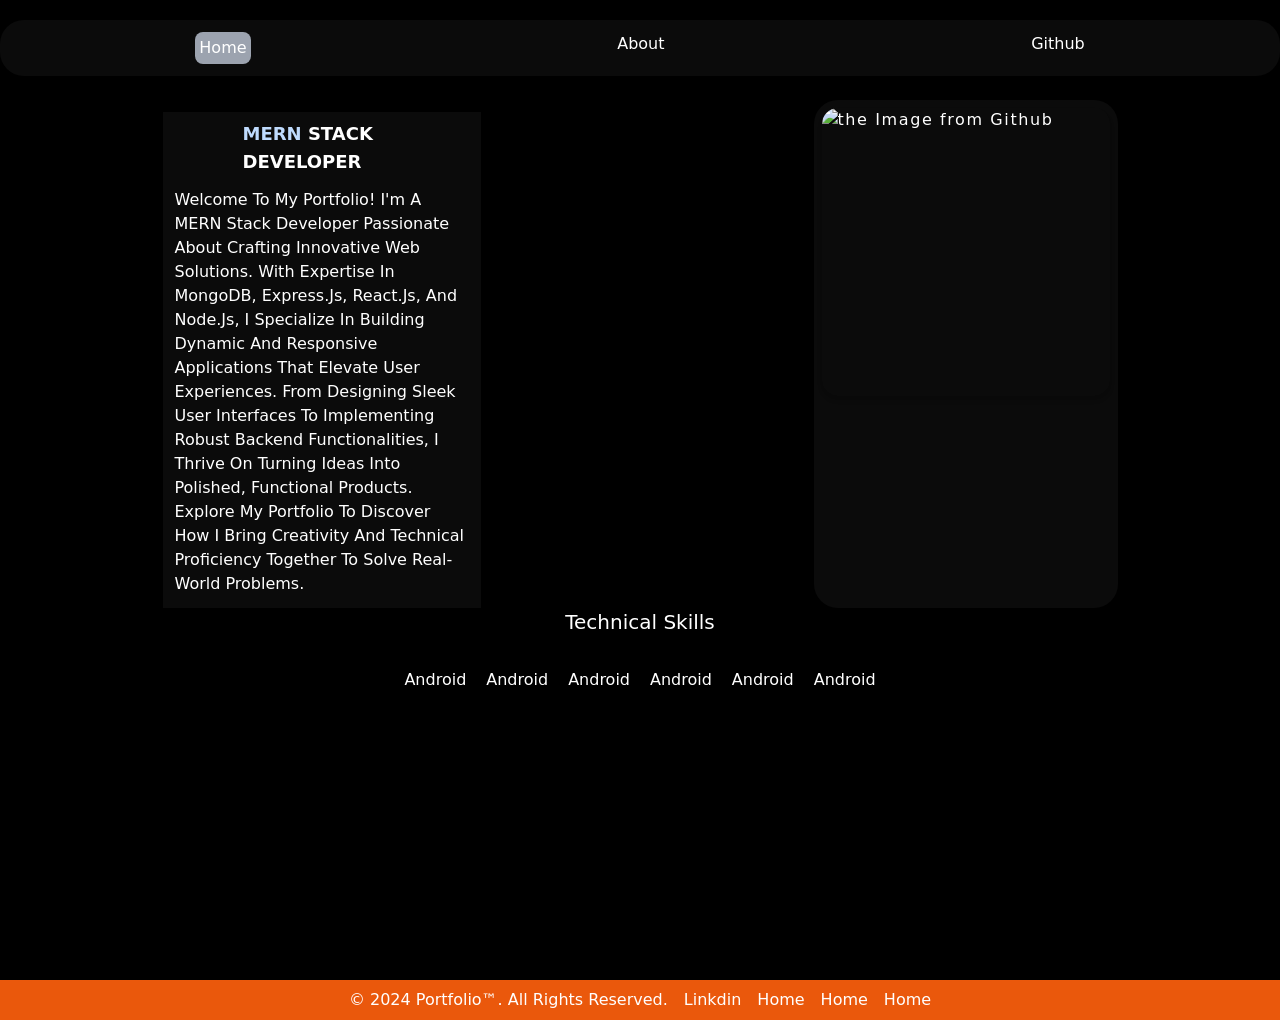
==== index.html @ cd3de9cb "fixed linking issue" ====
<!DOCTYPE html>
<html lang="en">
<head>
    <meta charset="UTF-8">
    <meta name="viewport" content="width=device-width, initial-scale=1.0">
    <title>Portfolio</title>
    <link rel="stylesheet" href="./css/output.css">
</head>
<body class="bg-black text-white">
  <div class="max-sm:hidden">
    <nav class="flex list-none justify-around mt-5 bg-[#2121215a] p-3 rounded-3xl max-sm:hidden">
      <li class="hover:text-gray-400 cursor-pointer  bg-gray-400 rounded-lg p-1"><a href="./index.html">Home</a></li>
      <li class="hover:text-gray-400 cursor-pointer"><a href="./html/About.html">About</a></li>
      <li class="hover:text-gray-400 cursor-pointer"><a href="./html/Github.html">Github</a></li>
        </nav class="text-[#1D1D1B]">
        <!-- nav ends here Window-->
       <main class="">
      <div class=" mt-6 flex justify-around mx-1">

        <section class=" bg-[#2121215a] w-1/4 mt-3 justify-center block">
          <h1 class="uppercase font-bold mx-20 mt-2 text-lg "> <b class="text-blue-200">Mern</b> Stack Developer</h1>
          <li class="dynamic-text list-none p-3 justify-evenly capitalize hover:text-gray-500 ">Dynamic Text Here</li>
         </section>
        <section id="avatar" class=" bg-[#2121215a] mx-2 p-2 rounded-3xl translate-x-2 hover:animate-pulse tracking-widest">
          <img class="shadow-md rounded-2xl w-72 h-72" alt="the Image from Github">
        </section>
      </div>
      <!-- Technical Skills  -->
      <div class="container justify-center flex">
        <h1 class="text-xl hover:transition-all cursor-pointer">Technical Skills</h1>
      </div>
      <div class="container align-middle ">
        <ul class="list-none flex justify-center gap-5 mt-8">
          <li>Android</li>
          <li>Android</li>
          <li>Android</li>
          <li>Android</li>
          <li>Android</li>
          <li>Android</li>
        </ul>
      </div>
       </main>
       <footer class="flex mt-72 list-none gap-x-4 justify-center bg-orange-600 p-2">
        <li class="align-baseline">© 2024 Portfolio™. All Rights Reserved.</li>
        <li><a href="">Linkdin</a></li>
        <li><a href="">Home</a></li>
        <li><a href="">Home</a></li>
        <li><a href="">Home</a></li>
      </footer>
  </div>

<!-- MobileView -->
      <div class="container sm:hidden">
       <div class="flex ">
        <nav class="">
          <button id="hamburger" class="w-8"><img src="./img/burger-menu-svgrepo-com.svg" alt="hamburger" class=" ml-3 mt-3"></button>
          <ul class=" bg-gray-950 w-16 py-4 rounded-md h-screen hidden ">
            <li class="hover:text-gray-400 cursor-pointer  bg-gray-400 rounded-lg p-1 w-14 mt-3"><a href="./index.html">Home</a></li>
            <li class="hover:text-gray-400 cursor-pointer mt-3"><a href="./html/About.html">About</a></li>
            <li class="hover:text-gray-400 cursor-pointer mt-3"><a href="./html/Github.html">Github</a></li>
          </ul>
        </nav>
        <div class="flex flex-col">
          <section id="avatar" class="ml-8 mt-5 bg-[#2121215a] mx-2 p-2 rounded-3xl translate-x-2 justify-center h-80 mt-0">
            <img class="shadow-md rounded-2xl w-72 h-72 " alt="the Image from Github">
          </section>
          <section class="">
            <h1 class="uppercase font-bold mx-20 mt-2 text-lg "> <b class="text-blue-200">Mern</b> Stack Developer</h1>
            <li  class=" dynamic-text list-none p-3 justify-evenly capitalize hover:text-gray-500 ">Dynamic Text Here</li>
           
          </section>
          <section class="flex flex-col items-center  align-middle gap-y-4 sticky bg-gray-950">
            <h1 class="font-serif text-slate-200">Technical Skills</h1>
             </section>
             <section class="flex flex-col w-auto gap-3 text-center mt-4">
              <button class="font-mono bg-orange-500 p-2 rounded-xl focus:bg-orange-300">Javascript</button>
            <button class="font-mono bg-orange-500 p-2 rounded-xl focus:bg-orange-300">React JS</button>
            <button class="font-mono bg-orange-500 p-2 rounded-xl focus:bg-orange-300">Express JS</button>
            <button class="font-mono bg-orange-500 p-2 rounded-xl focus:bg-orange-300">Node JS</button>
            <button class="font-mono bg-orange-500 p-2 rounded-xl focus:bg-orange-300">Mongo DB</button>
            <button class="font-mono bg-orange-500 p-2 rounded-xl focus:bg-orange-300">My Sql</button>
            <button class="font-mono bg-orange-500 p-2 rounded-xl focus:bg-orange-300">Aws</button>
            <button class="font-mono bg-orange-500 p-2 rounded-xl focus:bg-orange-300">Java</button>
             </section>
             <footer class="flex flex-col bg-slate-800 mt-8 rounded-md list-none mx-0 p-2 text-md">
              <li class="">© 2024 Portfolio™. All Rights Reserved.</li>
              <li class="ml-2"><a href="https://www.linkedin.com/in/atharv-shinde-a456b2152/">Linkdin</a></li>
              <li class="ml-2"><a href="https://www.instagram.com/athu_3749/">Instagram</a></li>
              <li class="ml-2"><a href="https://wa.me/8446848504">Whatsapp</a></li>
              <li class="ml-2"><a href="#">Home</a></li>
            </footer>
        </div>
       </div>
      

      
</body>
<script src="./Javascript/featchImg.js"></script>
<script src="./Javascript/Info.js"></script>"
<script src="./Javascript/hamFunctionality.js"></script>
</html>
---- css/output.css ----
/*
! tailwindcss v3.4.3 | MIT License | https://tailwindcss.com
*/

/*
1. Prevent padding and border from affecting element width. (https://github.com/mozdevs/cssremedy/issues/4)
2. Allow adding a border to an element by just adding a border-width. (https://github.com/tailwindcss/tailwindcss/pull/116)
*/

*,
::before,
::after {
  box-sizing: border-box;
  /* 1 */
  border-width: 0;
  /* 2 */
  border-style: solid;
  /* 2 */
  border-color: #e5e7eb;
  /* 2 */
}

::before,
::after {
  --tw-content: '';
}

/*
1. Use a consistent sensible line-height in all browsers.
2. Prevent adjustments of font size after orientation changes in iOS.
3. Use a more readable tab size.
4. Use the user's configured `sans` font-family by default.
5. Use the user's configured `sans` font-feature-settings by default.
6. Use the user's configured `sans` font-variation-settings by default.
7. Disable tap highlights on iOS
*/

html,
:host {
  line-height: 1.5;
  /* 1 */
  -webkit-text-size-adjust: 100%;
  /* 2 */
  -moz-tab-size: 4;
  /* 3 */
  -o-tab-size: 4;
     tab-size: 4;
  /* 3 */
  font-family: ui-sans-serif, system-ui, sans-serif, "Apple Color Emoji", "Segoe UI Emoji", "Segoe UI Symbol", "Noto Color Emoji";
  /* 4 */
  font-feature-settings: normal;
  /* 5 */
  font-variation-settings: normal;
  /* 6 */
  -webkit-tap-highlight-color: transparent;
  /* 7 */
}

/*
1. Remove the margin in all browsers.
2. Inherit line-height from `html` so users can set them as a class directly on the `html` element.
*/

body {
  margin: 0;
  /* 1 */
  line-height: inherit;
  /* 2 */
}

/*
1. Add the correct height in Firefox.
2. Correct the inheritance of border color in Firefox. (https://bugzilla.mozilla.org/show_bug.cgi?id=190655)
3. Ensure horizontal rules are visible by default.
*/

hr {
  height: 0;
  /* 1 */
  color: inherit;
  /* 2 */
  border-top-width: 1px;
  /* 3 */
}

/*
Add the correct text decoration in Chrome, Edge, and Safari.
*/

abbr:where([title]) {
  -webkit-text-decoration: underline dotted;
          text-decoration: underline dotted;
}

/*
Remove the default font size and weight for headings.
*/

h1,
h2,
h3,
h4,
h5,
h6 {
  font-size: inherit;
  font-weight: inherit;
}

/*
Reset links to optimize for opt-in styling instead of opt-out.
*/

a {
  color: inherit;
  text-decoration: inherit;
}

/*
Add the correct font weight in Edge and Safari.
*/

b,
strong {
  font-weight: bolder;
}

/*
1. Use the user's configured `mono` font-family by default.
2. Use the user's configured `mono` font-feature-settings by default.
3. Use the user's configured `mono` font-variation-settings by default.
4. Correct the odd `em` font sizing in all browsers.
*/

code,
kbd,
samp,
pre {
  font-family: ui-monospace, SFMono-Regular, Menlo, Monaco, Consolas, "Liberation Mono", "Courier New", monospace;
  /* 1 */
  font-feature-settings: normal;
  /* 2 */
  font-variation-settings: normal;
  /* 3 */
  font-size: 1em;
  /* 4 */
}

/*
Add the correct font size in all browsers.
*/

small {
  font-size: 80%;
}

/*
Prevent `sub` and `sup` elements from affecting the line height in all browsers.
*/

sub,
sup {
  font-size: 75%;
  line-height: 0;
  position: relative;
  vertical-align: baseline;
}

sub {
  bottom: -0.25em;
}

sup {
  top: -0.5em;
}

/*
1. Remove text indentation from table contents in Chrome and Safari. (https://bugs.chromium.org/p/chromium/issues/detail?id=999088, https://bugs.webkit.org/show_bug.cgi?id=201297)
2. Correct table border color inheritance in all Chrome and Safari. (https://bugs.chromium.org/p/chromium/issues/detail?id=935729, https://bugs.webkit.org/show_bug.cgi?id=195016)
3. Remove gaps between table borders by default.
*/

table {
  text-indent: 0;
  /* 1 */
  border-color: inherit;
  /* 2 */
  border-collapse: collapse;
  /* 3 */
}

/*
1. Change the font styles in all browsers.
2. Remove the margin in Firefox and Safari.
3. Remove default padding in all browsers.
*/

button,
input,
optgroup,
select,
textarea {
  font-family: inherit;
  /* 1 */
  font-feature-settings: inherit;
  /* 1 */
  font-variation-settings: inherit;
  /* 1 */
  font-size: 100%;
  /* 1 */
  font-weight: inherit;
  /* 1 */
  line-height: inherit;
  /* 1 */
  letter-spacing: inherit;
  /* 1 */
  color: inherit;
  /* 1 */
  margin: 0;
  /* 2 */
  padding: 0;
  /* 3 */
}

/*
Remove the inheritance of text transform in Edge and Firefox.
*/

button,
select {
  text-transform: none;
}

/*
1. Correct the inability to style clickable types in iOS and Safari.
2. Remove default button styles.
*/

button,
input:where([type='button']),
input:where([type='reset']),
input:where([type='submit']) {
  -webkit-appearance: button;
  /* 1 */
  background-color: transparent;
  /* 2 */
  background-image: none;
  /* 2 */
}

/*
Use the modern Firefox focus style for all focusable elements.
*/

:-moz-focusring {
  outline: auto;
}

/*
Remove the additional `:invalid` styles in Firefox. (https://github.com/mozilla/gecko-dev/blob/2f9eacd9d3d995c937b4251a5557d95d494c9be1/layout/style/res/forms.css#L728-L737)
*/

:-moz-ui-invalid {
  box-shadow: none;
}

/*
Add the correct vertical alignment in Chrome and Firefox.
*/

progress {
  vertical-align: baseline;
}

/*
Correct the cursor style of increment and decrement buttons in Safari.
*/

::-webkit-inner-spin-button,
::-webkit-outer-spin-button {
  height: auto;
}

/*
1. Correct the odd appearance in Chrome and Safari.
2. Correct the outline style in Safari.
*/

[type='search'] {
  -webkit-appearance: textfield;
  /* 1 */
  outline-offset: -2px;
  /* 2 */
}

/*
Remove the inner padding in Chrome and Safari on macOS.
*/

::-webkit-search-decoration {
  -webkit-appearance: none;
}

/*
1. Correct the inability to style clickable types in iOS and Safari.
2. Change font properties to `inherit` in Safari.
*/

::-webkit-file-upload-button {
  -webkit-appearance: button;
  /* 1 */
  font: inherit;
  /* 2 */
}

/*
Add the correct display in Chrome and Safari.
*/

summary {
  display: list-item;
}

/*
Removes the default spacing and border for appropriate elements.
*/

blockquote,
dl,
dd,
h1,
h2,
h3,
h4,
h5,
h6,
hr,
figure,
p,
pre {
  margin: 0;
}

fieldset {
  margin: 0;
  padding: 0;
}

legend {
  padding: 0;
}

ol,
ul,
menu {
  list-style: none;
  margin: 0;
  padding: 0;
}

/*
Reset default styling for dialogs.
*/

dialog {
  padding: 0;
}

/*
Prevent resizing textareas horizontally by default.
*/

textarea {
  resize: vertical;
}

/*
1. Reset the default placeholder opacity in Firefox. (https://github.com/tailwindlabs/tailwindcss/issues/3300)
2. Set the default placeholder color to the user's configured gray 400 color.
*/

input::-moz-placeholder, textarea::-moz-placeholder {
  opacity: 1;
  /* 1 */
  color: #9ca3af;
  /* 2 */
}

input::placeholder,
textarea::placeholder {
  opacity: 1;
  /* 1 */
  color: #9ca3af;
  /* 2 */
}

/*
Set the default cursor for buttons.
*/

button,
[role="button"] {
  cursor: pointer;
}

/*
Make sure disabled buttons don't get the pointer cursor.
*/

:disabled {
  cursor: default;
}

/*
1. Make replaced elements `display: block` by default. (https://github.com/mozdevs/cssremedy/issues/14)
2. Add `vertical-align: middle` to align replaced elements more sensibly by default. (https://github.com/jensimmons/cssremedy/issues/14#issuecomment-634934210)
   This can trigger a poorly considered lint error in some tools but is included by design.
*/

img,
svg,
video,
canvas,
audio,
iframe,
embed,
object {
  display: block;
  /* 1 */
  vertical-align: middle;
  /* 2 */
}

/*
Constrain images and videos to the parent width and preserve their intrinsic aspect ratio. (https://github.com/mozdevs/cssremedy/issues/14)
*/

img,
video {
  max-width: 100%;
  height: auto;
}

/* Make elements with the HTML hidden attribute stay hidden by default */

[hidden] {
  display: none;
}

*, ::before, ::after {
  --tw-border-spacing-x: 0;
  --tw-border-spacing-y: 0;
  --tw-translate-x: 0;
  --tw-translate-y: 0;
  --tw-rotate: 0;
  --tw-skew-x: 0;
  --tw-skew-y: 0;
  --tw-scale-x: 1;
  --tw-scale-y: 1;
  --tw-pan-x:  ;
  --tw-pan-y:  ;
  --tw-pinch-zoom:  ;
  --tw-scroll-snap-strictness: proximity;
  --tw-gradient-from-position:  ;
  --tw-gradient-via-position:  ;
  --tw-gradient-to-position:  ;
  --tw-ordinal:  ;
  --tw-slashed-zero:  ;
  --tw-numeric-figure:  ;
  --tw-numeric-spacing:  ;
  --tw-numeric-fraction:  ;
  --tw-ring-inset:  ;
  --tw-ring-offset-width: 0px;
  --tw-ring-offset-color: #fff;
  --tw-ring-color: rgb(59 130 246 / 0.5);
  --tw-ring-offset-shadow: 0 0 #0000;
  --tw-ring-shadow: 0 0 #0000;
  --tw-shadow: 0 0 #0000;
  --tw-shadow-colored: 0 0 #0000;
  --tw-blur:  ;
  --tw-brightness:  ;
  --tw-contrast:  ;
  --tw-grayscale:  ;
  --tw-hue-rotate:  ;
  --tw-invert:  ;
  --tw-saturate:  ;
  --tw-sepia:  ;
  --tw-drop-shadow:  ;
  --tw-backdrop-blur:  ;
  --tw-backdrop-brightness:  ;
  --tw-backdrop-contrast:  ;
  --tw-backdrop-grayscale:  ;
  --tw-backdrop-hue-rotate:  ;
  --tw-backdrop-invert:  ;
  --tw-backdrop-opacity:  ;
  --tw-backdrop-saturate:  ;
  --tw-backdrop-sepia:  ;
  --tw-contain-size:  ;
  --tw-contain-layout:  ;
  --tw-contain-paint:  ;
  --tw-contain-style:  ;
}

::backdrop {
  --tw-border-spacing-x: 0;
  --tw-border-spacing-y: 0;
  --tw-translate-x: 0;
  --tw-translate-y: 0;
  --tw-rotate: 0;
  --tw-skew-x: 0;
  --tw-skew-y: 0;
  --tw-scale-x: 1;
  --tw-scale-y: 1;
  --tw-pan-x:  ;
  --tw-pan-y:  ;
  --tw-pinch-zoom:  ;
  --tw-scroll-snap-strictness: proximity;
  --tw-gradient-from-position:  ;
  --tw-gradient-via-position:  ;
  --tw-gradient-to-position:  ;
  --tw-ordinal:  ;
  --tw-slashed-zero:  ;
  --tw-numeric-figure:  ;
  --tw-numeric-spacing:  ;
  --tw-numeric-fraction:  ;
  --tw-ring-inset:  ;
  --tw-ring-offset-width: 0px;
  --tw-ring-offset-color: #fff;
  --tw-ring-color: rgb(59 130 246 / 0.5);
  --tw-ring-offset-shadow: 0 0 #0000;
  --tw-ring-shadow: 0 0 #0000;
  --tw-shadow: 0 0 #0000;
  --tw-shadow-colored: 0 0 #0000;
  --tw-blur:  ;
  --tw-brightness:  ;
  --tw-contrast:  ;
  --tw-grayscale:  ;
  --tw-hue-rotate:  ;
  --tw-invert:  ;
  --tw-saturate:  ;
  --tw-sepia:  ;
  --tw-drop-shadow:  ;
  --tw-backdrop-blur:  ;
  --tw-backdrop-brightness:  ;
  --tw-backdrop-contrast:  ;
  --tw-backdrop-grayscale:  ;
  --tw-backdrop-hue-rotate:  ;
  --tw-backdrop-invert:  ;
  --tw-backdrop-opacity:  ;
  --tw-backdrop-saturate:  ;
  --tw-backdrop-sepia:  ;
  --tw-contain-size:  ;
  --tw-contain-layout:  ;
  --tw-contain-paint:  ;
  --tw-contain-style:  ;
}

.container {
  width: 100%;
}

@media (min-width: 640px) {
  .container {
    max-width: 640px;
  }
}

@media (min-width: 768px) {
  .container {
    max-width: 768px;
  }
}

@media (min-width: 1024px) {
  .container {
    max-width: 1024px;
  }
}

@media (min-width: 1280px) {
  .container {
    max-width: 1280px;
  }
}

@media (min-width: 1536px) {
  .container {
    max-width: 1536px;
  }
}

.relative {
  position: relative;
}

.sticky {
  position: sticky;
}

.mx-1 {
  margin-left: 0.25rem;
  margin-right: 0.25rem;
}

.mx-2 {
  margin-left: 0.5rem;
  margin-right: 0.5rem;
}

.mx-20 {
  margin-left: 5rem;
  margin-right: 5rem;
}

.ml-3 {
  margin-left: 0.75rem;
}

.mt-0 {
  margin-top: 0px;
}

.mt-2 {
  margin-top: 0.5rem;
}

.mt-3 {
  margin-top: 0.75rem;
}

.mt-5 {
  margin-top: 1.25rem;
}

.mt-6 {
  margin-top: 1.5rem;
}

.mt-72 {
  margin-top: 18rem;
}

.mt-8 {
  margin-top: 2rem;
}

.ml-6 {
  margin-left: 1.5rem;
}

.ml-8 {
  margin-left: 2rem;
}

.mt-4 {
  margin-top: 1rem;
}

.block {
  display: block;
}

.flex {
  display: flex;
}

.hidden {
  display: none;
}

.h-72 {
  height: 18rem;
}

.h-80 {
  height: 20rem;
}

.h-screen {
  height: 100vh;
}

.w-1\/4 {
  width: 25%;
}

.w-10 {
  width: 2.5rem;
}

.w-14 {
  width: 3.5rem;
}

.w-16 {
  width: 4rem;
}

.w-72 {
  width: 18rem;
}

.w-8 {
  width: 2rem;
}

.w-0 {
  width: 0px;
}

.w-4 {
  width: 1rem;
}

.w-auto {
  width: auto;
}

.flex-grow-0 {
  flex-grow: 0;
}

.translate-x-2 {
  --tw-translate-x: 0.5rem;
  transform: translate(var(--tw-translate-x), var(--tw-translate-y)) rotate(var(--tw-rotate)) skewX(var(--tw-skew-x)) skewY(var(--tw-skew-y)) scaleX(var(--tw-scale-x)) scaleY(var(--tw-scale-y));
}

.cursor-pointer {
  cursor: pointer;
}

.list-none {
  list-style-type: none;
}

.flex-row-reverse {
  flex-direction: row-reverse;
}

.flex-col {
  flex-direction: column;
}

.items-center {
  align-items: center;
}

.justify-center {
  justify-content: center;
}

.justify-around {
  justify-content: space-around;
}

.justify-evenly {
  justify-content: space-evenly;
}

.justify-items-center {
  justify-items: center;
}

.gap-5 {
  gap: 1.25rem;
}

.gap-3 {
  gap: 0.75rem;
}

.gap-x-4 {
  -moz-column-gap: 1rem;
       column-gap: 1rem;
}

.gap-y-4 {
  row-gap: 1rem;
}

.rounded-2xl {
  border-radius: 1rem;
}

.rounded-3xl {
  border-radius: 1.5rem;
}

.rounded-lg {
  border-radius: 0.5rem;
}

.rounded-md {
  border-radius: 0.375rem;
}

.rounded-sm {
  border-radius: 0.125rem;
}

.rounded-xl {
  border-radius: 0.75rem;
}

.bg-\[\#2121215a\] {
  background-color: #2121215a;
}

.bg-black {
  --tw-bg-opacity: 1;
  background-color: rgb(0 0 0 / var(--tw-bg-opacity));
}

.bg-gray-400 {
  --tw-bg-opacity: 1;
  background-color: rgb(156 163 175 / var(--tw-bg-opacity));
}

.bg-gray-950 {
  --tw-bg-opacity: 1;
  background-color: rgb(3 7 18 / var(--tw-bg-opacity));
}

.bg-orange-600 {
  --tw-bg-opacity: 1;
  background-color: rgb(234 88 12 / var(--tw-bg-opacity));
}

.bg-orange-500 {
  --tw-bg-opacity: 1;
  background-color: rgb(249 115 22 / var(--tw-bg-opacity));
}

.bg-orange-400 {
  --tw-bg-opacity: 1;
  background-color: rgb(251 146 60 / var(--tw-bg-opacity));
}

.bg-blue-400 {
  --tw-bg-opacity: 1;
  background-color: rgb(96 165 250 / var(--tw-bg-opacity));
}

.bg-slate-400 {
  --tw-bg-opacity: 1;
  background-color: rgb(148 163 184 / var(--tw-bg-opacity));
}

.bg-slate-800 {
  --tw-bg-opacity: 1;
  background-color: rgb(30 41 59 / var(--tw-bg-opacity));
}

.p-1 {
  padding: 0.25rem;
}

.p-2 {
  padding: 0.5rem;
}

.p-3 {
  padding: 0.75rem;
}

.py-4 {
  padding-top: 1rem;
  padding-bottom: 1rem;
}

.text-center {
  text-align: center;
}

.align-baseline {
  vertical-align: baseline;
}

.align-middle {
  vertical-align: middle;
}

.font-sans {
  font-family: ui-sans-serif, system-ui, sans-serif, "Apple Color Emoji", "Segoe UI Emoji", "Segoe UI Symbol", "Noto Color Emoji";
}

.font-serif {
  font-family: ui-serif, Georgia, Cambria, "Times New Roman", Times, serif;
}

.font-mono {
  font-family: ui-monospace, SFMono-Regular, Menlo, Monaco, Consolas, "Liberation Mono", "Courier New", monospace;
}

.text-lg {
  font-size: 1.125rem;
  line-height: 1.75rem;
}

.text-xl {
  font-size: 1.25rem;
  line-height: 1.75rem;
}

.font-bold {
  font-weight: 700;
}

.uppercase {
  text-transform: uppercase;
}

.capitalize {
  text-transform: capitalize;
}

.tracking-widest {
  letter-spacing: 0.1em;
}

.text-\[\#1D1D1B\] {
  --tw-text-opacity: 1;
  color: rgb(29 29 27 / var(--tw-text-opacity));
}

.text-blue-200 {
  --tw-text-opacity: 1;
  color: rgb(191 219 254 / var(--tw-text-opacity));
}

.text-white {
  --tw-text-opacity: 1;
  color: rgb(255 255 255 / var(--tw-text-opacity));
}

.text-slate-200 {
  --tw-text-opacity: 1;
  color: rgb(226 232 240 / var(--tw-text-opacity));
}

.text-fuchsia-300 {
  --tw-text-opacity: 1;
  color: rgb(240 171 252 / var(--tw-text-opacity));
}

.shadow-md {
  --tw-shadow: 0 4px 6px -1px rgb(0 0 0 / 0.1), 0 2px 4px -2px rgb(0 0 0 / 0.1);
  --tw-shadow-colored: 0 4px 6px -1px var(--tw-shadow-color), 0 2px 4px -2px var(--tw-shadow-color);
  box-shadow: var(--tw-ring-offset-shadow, 0 0 #0000), var(--tw-ring-shadow, 0 0 #0000), var(--tw-shadow);
}

@keyframes pulse {
  50% {
    opacity: .5;
  }
}

.hover\:animate-pulse:hover {
  animation: pulse 2s cubic-bezier(0.4, 0, 0.6, 1) infinite;
}

.hover\:bg-orange-300:hover {
  --tw-bg-opacity: 1;
  background-color: rgb(253 186 116 / var(--tw-bg-opacity));
}

.hover\:text-gray-400:hover {
  --tw-text-opacity: 1;
  color: rgb(156 163 175 / var(--tw-text-opacity));
}

.hover\:text-gray-500:hover {
  --tw-text-opacity: 1;
  color: rgb(107 114 128 / var(--tw-text-opacity));
}

.hover\:transition-all:hover {
  transition-property: all;
  transition-timing-function: cubic-bezier(0.4, 0, 0.2, 1);
  transition-duration: 150ms;
}

.focus\:bg-orange-300:focus {
  --tw-bg-opacity: 1;
  background-color: rgb(253 186 116 / var(--tw-bg-opacity));
}

@media not all and (min-width: 640px) {
  .max-sm\:hidden {
    display: none;
  }
}

@media (min-width: 640px) {
  .sm\:hidden {
    display: none;
  }
}
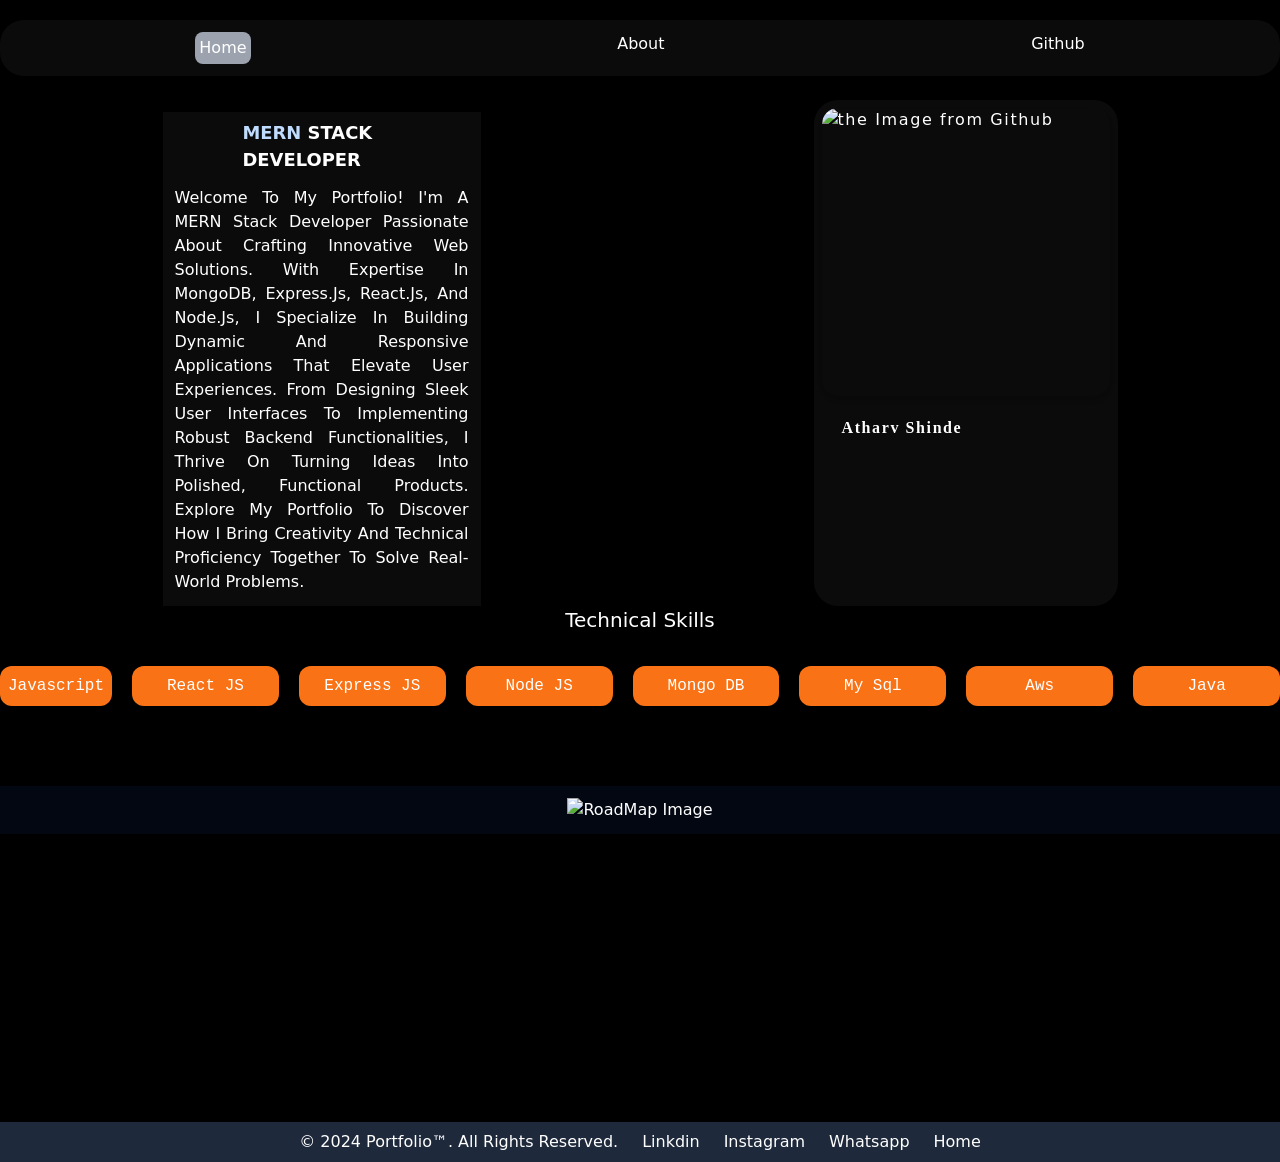
==== commit 5c3fd343: "new functionality added" ====
--- a/index.html
+++ b/index.html
@@ -9,20 +9,21 @@
 <body class="bg-black text-white">
   <div class="max-sm:hidden">
     <nav class="flex list-none justify-around mt-5 bg-[#2121215a] p-3 rounded-3xl max-sm:hidden">
-      <li class="hover:text-gray-400 cursor-pointer  bg-gray-400 rounded-lg p-1"><a href="./index.html">Home</a></li>
-      <li class="hover:text-gray-400 cursor-pointer"><a href="./html/About.html">About</a></li>
-      <li class="hover:text-gray-400 cursor-pointer"><a href="./html/Github.html">Github</a></li>
+      <li class="hover:text-gray-400 cursor-pointer   bg-gray-400 rounded-lg p-1"><a href="index.html">Home</a></li>
+      <li class="hover:text-gray-400 cursor-pointer"><a href="About.html">About</a></li>
+      <li class="hover:text-gray-400 cursor-pointer"><a href="Github.html">Github</a></li>
         </nav class="text-[#1D1D1B]">
         <!-- nav ends here Window-->
        <main class="">
       <div class=" mt-6 flex justify-around mx-1">
 
         <section class=" bg-[#2121215a] w-1/4 mt-3 justify-center block">
-          <h1 class="uppercase font-bold mx-20 mt-2 text-lg "> <b class="text-blue-200">Mern</b> Stack Developer</h1>
-          <li class="dynamic-text list-none p-3 justify-evenly capitalize hover:text-gray-500 ">Dynamic Text Here</li>
+          <h1 class="uppercase font-bold mx-20 mt-2 text-[1.120rem]"> <b class="text-blue-200">Mern</b> Stack Developer</h1>
+          <li class="dynamic-text list-none p-3 justify-evenly capitalize hover:text-gray-500 text-justify">Dynamic Text Here</li>
          </section>
-        <section id="avatar" class=" bg-[#2121215a] mx-2 p-2 rounded-3xl translate-x-2 hover:animate-pulse tracking-widest">
-          <img class="shadow-md rounded-2xl w-72 h-72" alt="the Image from Github">
+        <section id="avatar" class="bg-[#2121215a] mx-2 p-2 rounded-3xl translate-x-2 hover:animate-pulse tracking-widest">
+          <img class="cursor-grab shadow-md rounded-2xl w-72 h-72" alt="the Image from Github">
+          <h1 class=" w-full text-pretty text-justify font-bold font-serif m-5">Atharv Shinde</h1>
         </section>
       </div>
       <!-- Technical Skills  -->
@@ -31,37 +32,46 @@
       </div>
       <div class="container align-middle ">
         <ul class="list-none flex justify-center gap-5 mt-8">
-          <li>Android</li>
-          <li>Android</li>
-          <li>Android</li>
-          <li>Android</li>
-          <li>Android</li>
-          <li>Android</li>
+          <button class="font-mono bg-orange-500 p-2 rounded-xl hover:bg-orange-300 Tech">Javascript</button>
+          <button class="font-mono bg-orange-500 p-2 rounded-xl w-full hover:bg-orange-300 Tech">React JS</button>
+            <button class="font-mono bg-orange-500 p-2 rounded-xl hover:bg-orange-300 w-screen Tech ">Express JS</button>
+            <button class="font-mono bg-orange-500 p-2 rounded-xl hover:bg-orange-300 w-screen Tech ">Node JS</button>
+            <button class="font-mono bg-orange-500 p-2 rounded-xl hover:bg-orange-300 w-screen Tech ">Mongo DB</button>
+            <button class="font-mono bg-orange-500 p-2 rounded-xl hover:bg-orange-300 w-screen Tech ">My Sql</button>
+            <button class="font-mono bg-orange-500 p-2 rounded-xl hover:bg-orange-300 w-screen Tech ">Aws</button>
+            <button class="font-mono bg-orange-500 p-2 rounded-xl hover:bg-orange-300 w-screen Tech ">Java</button>
+           
         </ul>
       </div>
+
+      <div class="container ">
+        <section class="bg-gray-950 mt-20 justify-center flex p-3 RoadMap">
+          <img class="flex cursor-pointer " alt="RoadMap Image">
+        </section>
+      </div>
        </main>
-       <footer class="flex mt-72 list-none gap-x-4 justify-center bg-orange-600 p-2">
-        <li class="align-baseline">© 2024 Portfolio™. All Rights Reserved.</li>
-        <li><a href="">Linkdin</a></li>
-        <li><a href="">Home</a></li>
-        <li><a href="">Home</a></li>
-        <li><a href="">Home</a></li>
+       <footer class="flex mt-72 list-none gap-x-4 justify-center bg-slate-800 p-2">
+        <li class="">© 2024 Portfolio™. All Rights Reserved.</li>
+        <li class="ml-2 footer"><a target="_blank">Linkdin</a></li>
+        <li class="ml-2 footer"><a target="_blank">Instagram</a></li>
+        <li class="ml-2 footer"><a target="_blank">Whatsapp</a></li>
+        <li class="ml-2 footer"><a>Home</a></li>
       </footer>
   </div>
 
 <!-- MobileView -->
-      <div class="container sm:hidden">
-       <div class="flex ">
+      <div class="sm:hidden">
+        <button id="hamburger" class="w-8"><img src="./img/burger-menu-svgrepo-com.svg" alt="hamburger" class=" ml-3 mt-3"></button>
+       <div class="flex">
         <nav class="">
-          <button id="hamburger" class="w-8"><img src="./img/burger-menu-svgrepo-com.svg" alt="hamburger" class=" ml-3 mt-3"></button>
-          <ul class=" bg-gray-950 w-16 py-4 rounded-md h-screen hidden ">
-            <li class="hover:text-gray-400 cursor-pointer  bg-gray-400 rounded-lg p-1 w-14 mt-3"><a href="./index.html">Home</a></li>
-            <li class="hover:text-gray-400 cursor-pointer mt-3"><a href="./html/About.html">About</a></li>
-            <li class="hover:text-gray-400 cursor-pointer mt-3"><a href="./html/Github.html">Github</a></li>
+          <ul class=" bg-gray-950 w-20 py-4 rounded-md h-screen hidden ">
+            <li class="hover:text-gray-400 cursor-pointer  bg-gray-400 rounded-lg p-1 w-14 mt-3"><a href="index.html">Home</a></li>
+            <li class="hover:text-gray-400 cursor-pointer mt-3"><a href="About.html">About</a></li>
+            <li class="hover:text-gray-400 cursor-pointer mt-3"><a href="Github.html">Github</a></li>
           </ul>
         </nav>
         <div class="flex flex-col">
-          <section id="avatar" class="ml-8 mt-5 bg-[#2121215a] mx-2 p-2 rounded-3xl translate-x-2 justify-center h-80 mt-0">
+          <section id="avatar" class="ml-8  bg-[#2121215a] mx-2 p-2 rounded-3xl translate-x-2 justify-center h-80 mt-0">
             <img class="shadow-md rounded-2xl w-72 h-72 " alt="the Image from Github">
           </section>
           <section class="">
@@ -73,21 +83,26 @@
             <h1 class="font-serif text-slate-200">Technical Skills</h1>
              </section>
              <section class="flex flex-col w-auto gap-3 text-center mt-4">
-              <button class="font-mono bg-orange-500 p-2 rounded-xl focus:bg-orange-300">Javascript</button>
-            <button class="font-mono bg-orange-500 p-2 rounded-xl focus:bg-orange-300">React JS</button>
-            <button class="font-mono bg-orange-500 p-2 rounded-xl focus:bg-orange-300">Express JS</button>
-            <button class="font-mono bg-orange-500 p-2 rounded-xl focus:bg-orange-300">Node JS</button>
-            <button class="font-mono bg-orange-500 p-2 rounded-xl focus:bg-orange-300">Mongo DB</button>
-            <button class="font-mono bg-orange-500 p-2 rounded-xl focus:bg-orange-300">My Sql</button>
-            <button class="font-mono bg-orange-500 p-2 rounded-xl focus:bg-orange-300">Aws</button>
-            <button class="font-mono bg-orange-500 p-2 rounded-xl focus:bg-orange-300">Java</button>
+              <button class="font-mono bg-orange-500 p-2 rounded-xl focus:bg-orange-300 Tech">Javascript</button>
+            <button class="font-mono bg-orange-500 p-2 rounded-xl focus:bg-orange-300 Tech">React JS</button>
+            <button class="font-mono bg-orange-500 p-2 rounded-xl focus:bg-orange-300 Tech">Express JS</button>
+            <button class="font-mono bg-orange-500 p-2 rounded-xl focus:bg-orange-300 Tech">Node JS</button>
+            <button class="font-mono bg-orange-500 p-2 rounded-xl focus:bg-orange-300 Tech">Mongo DB</button>
+            <button class="font-mono bg-orange-500 p-2 rounded-xl focus:bg-orange-300 Tech">My Sql</button>
+            <button class="font-mono bg-orange-500 p-2 rounded-xl focus:bg-orange-300 Tech">Aws</button>
+            <button class="font-mono bg-orange-500 p-2 rounded-xl focus:bg-orange-300 Tech">Java</button>
              </section>
+             <div class="container ">
+              <section class="bg-gray-950 mt-20 justify-center flex p-3 RoadMap">
+                <img class="flex cursor-pointer " alt="RoadMap Image">
+              </section>
+            </div>
              <footer class="flex flex-col bg-slate-800 mt-8 rounded-md list-none mx-0 p-2 text-md">
               <li class="">© 2024 Portfolio™. All Rights Reserved.</li>
-              <li class="ml-2"><a href="https://www.linkedin.com/in/atharv-shinde-a456b2152/">Linkdin</a></li>
-              <li class="ml-2"><a href="https://www.instagram.com/athu_3749/">Instagram</a></li>
-              <li class="ml-2"><a href="https://wa.me/8446848504">Whatsapp</a></li>
-              <li class="ml-2"><a href="#">Home</a></li>
+              <li class="ml-2"><a >Linkdin</a></li>
+              <li class="ml-2"><a >Instagram</a></li>
+              <li class="ml-2"><a >Whatsapp</a></li>
+              <li class="ml-2"><a >Home</a></li>
             </footer>
         </div>
        </div>
@@ -95,7 +110,7 @@
 
       
 </body>
-<script src="./Javascript/featchImg.js"></script>
-<script src="./Javascript/Info.js"></script>"
+<script src="./Javascript/Url.js"></script>
+<script src="./Javascript/Info.js"></script>
 <script src="./Javascript/hamFunctionality.js"></script>
 </html>
--- a/css/output.css
+++ b/css/output.css
@@ -588,12 +588,17 @@
   }
 }
 
-.relative {
-  position: relative;
-}
-
 .sticky {
   position: sticky;
+}
+
+.m-5 {
+  margin: 1.25rem;
+}
+
+.mx-0 {
+  margin-left: 0px;
+  margin-right: 0px;
 }
 
 .mx-1 {
@@ -611,10 +616,18 @@
   margin-right: 5rem;
 }
 
+.ml-2 {
+  margin-left: 0.5rem;
+}
+
 .ml-3 {
   margin-left: 0.75rem;
 }
 
+.ml-8 {
+  margin-left: 2rem;
+}
+
 .mt-0 {
   margin-top: 0px;
 }
@@ -623,10 +636,18 @@
   margin-top: 0.5rem;
 }
 
+.mt-20 {
+  margin-top: 5rem;
+}
+
 .mt-3 {
   margin-top: 0.75rem;
 }
 
+.mt-4 {
+  margin-top: 1rem;
+}
+
 .mt-5 {
   margin-top: 1.25rem;
 }
@@ -643,18 +664,6 @@
   margin-top: 2rem;
 }
 
-.ml-6 {
-  margin-left: 1.5rem;
-}
-
-.ml-8 {
-  margin-left: 2rem;
-}
-
-.mt-4 {
-  margin-top: 1rem;
-}
-
 .block {
   display: block;
 }
@@ -679,20 +688,20 @@
   height: 100vh;
 }
 
+.w-0 {
+  width: 0px;
+}
+
 .w-1\/4 {
   width: 25%;
 }
 
-.w-10 {
-  width: 2.5rem;
-}
-
 .w-14 {
   width: 3.5rem;
 }
 
-.w-16 {
-  width: 4rem;
+.w-20 {
+  width: 5rem;
 }
 
 .w-72 {
@@ -703,20 +712,16 @@
   width: 2rem;
 }
 
-.w-0 {
-  width: 0px;
-}
-
-.w-4 {
-  width: 1rem;
-}
-
 .w-auto {
   width: auto;
 }
 
-.flex-grow-0 {
-  flex-grow: 0;
+.w-full {
+  width: 100%;
+}
+
+.w-screen {
+  width: 100vw;
 }
 
 .translate-x-2 {
@@ -728,14 +733,38 @@
   cursor: pointer;
 }
 
+.cursor-progress {
+  cursor: progress;
+}
+
+.cursor-default {
+  cursor: default;
+}
+
+.cursor-not-allowed {
+  cursor: not-allowed;
+}
+
+.cursor-grab {
+  cursor: grab;
+}
+
+.cursor-row-resize {
+  cursor: row-resize;
+}
+
+.cursor-wait {
+  cursor: wait;
+}
+
+.cursor-text {
+  cursor: text;
+}
+
 .list-none {
   list-style-type: none;
 }
 
-.flex-row-reverse {
-  flex-direction: row-reverse;
-}
-
 .flex-col {
   flex-direction: column;
 }
@@ -756,16 +785,12 @@
   justify-content: space-evenly;
 }
 
-.justify-items-center {
-  justify-items: center;
+.gap-3 {
+  gap: 0.75rem;
 }
 
 .gap-5 {
   gap: 1.25rem;
-}
-
-.gap-3 {
-  gap: 0.75rem;
 }
 
 .gap-x-4 {
@@ -777,6 +802,10 @@
   row-gap: 1rem;
 }
 
+.text-pretty {
+  text-wrap: pretty;
+}
+
 .rounded-2xl {
   border-radius: 1rem;
 }
@@ -791,10 +820,6 @@
 
 .rounded-md {
   border-radius: 0.375rem;
-}
-
-.rounded-sm {
-  border-radius: 0.125rem;
 }
 
 .rounded-xl {
@@ -820,31 +845,16 @@
   background-color: rgb(3 7 18 / var(--tw-bg-opacity));
 }
 
+.bg-orange-500 {
+  --tw-bg-opacity: 1;
+  background-color: rgb(249 115 22 / var(--tw-bg-opacity));
+}
+
 .bg-orange-600 {
   --tw-bg-opacity: 1;
   background-color: rgb(234 88 12 / var(--tw-bg-opacity));
 }
 
-.bg-orange-500 {
-  --tw-bg-opacity: 1;
-  background-color: rgb(249 115 22 / var(--tw-bg-opacity));
-}
-
-.bg-orange-400 {
-  --tw-bg-opacity: 1;
-  background-color: rgb(251 146 60 / var(--tw-bg-opacity));
-}
-
-.bg-blue-400 {
-  --tw-bg-opacity: 1;
-  background-color: rgb(96 165 250 / var(--tw-bg-opacity));
-}
-
-.bg-slate-400 {
-  --tw-bg-opacity: 1;
-  background-color: rgb(148 163 184 / var(--tw-bg-opacity));
-}
-
 .bg-slate-800 {
   --tw-bg-opacity: 1;
   background-color: rgb(30 41 59 / var(--tw-bg-opacity));
@@ -871,6 +881,10 @@
   text-align: center;
 }
 
+.text-justify {
+  text-align: justify;
+}
+
 .align-baseline {
   vertical-align: baseline;
 }
@@ -879,16 +893,16 @@
   vertical-align: middle;
 }
 
-.font-sans {
-  font-family: ui-sans-serif, system-ui, sans-serif, "Apple Color Emoji", "Segoe UI Emoji", "Segoe UI Symbol", "Noto Color Emoji";
+.font-mono {
+  font-family: ui-monospace, SFMono-Regular, Menlo, Monaco, Consolas, "Liberation Mono", "Courier New", monospace;
 }
 
 .font-serif {
   font-family: ui-serif, Georgia, Cambria, "Times New Roman", Times, serif;
 }
 
-.font-mono {
-  font-family: ui-monospace, SFMono-Regular, Menlo, Monaco, Consolas, "Liberation Mono", "Courier New", monospace;
+.text-\[1\.120rem\] {
+  font-size: 1.120rem;
 }
 
 .text-lg {
@@ -927,19 +941,14 @@
   color: rgb(191 219 254 / var(--tw-text-opacity));
 }
 
+.text-slate-200 {
+  --tw-text-opacity: 1;
+  color: rgb(226 232 240 / var(--tw-text-opacity));
+}
+
 .text-white {
   --tw-text-opacity: 1;
   color: rgb(255 255 255 / var(--tw-text-opacity));
-}
-
-.text-slate-200 {
-  --tw-text-opacity: 1;
-  color: rgb(226 232 240 / var(--tw-text-opacity));
-}
-
-.text-fuchsia-300 {
-  --tw-text-opacity: 1;
-  color: rgb(240 171 252 / var(--tw-text-opacity));
 }
 
 .shadow-md {
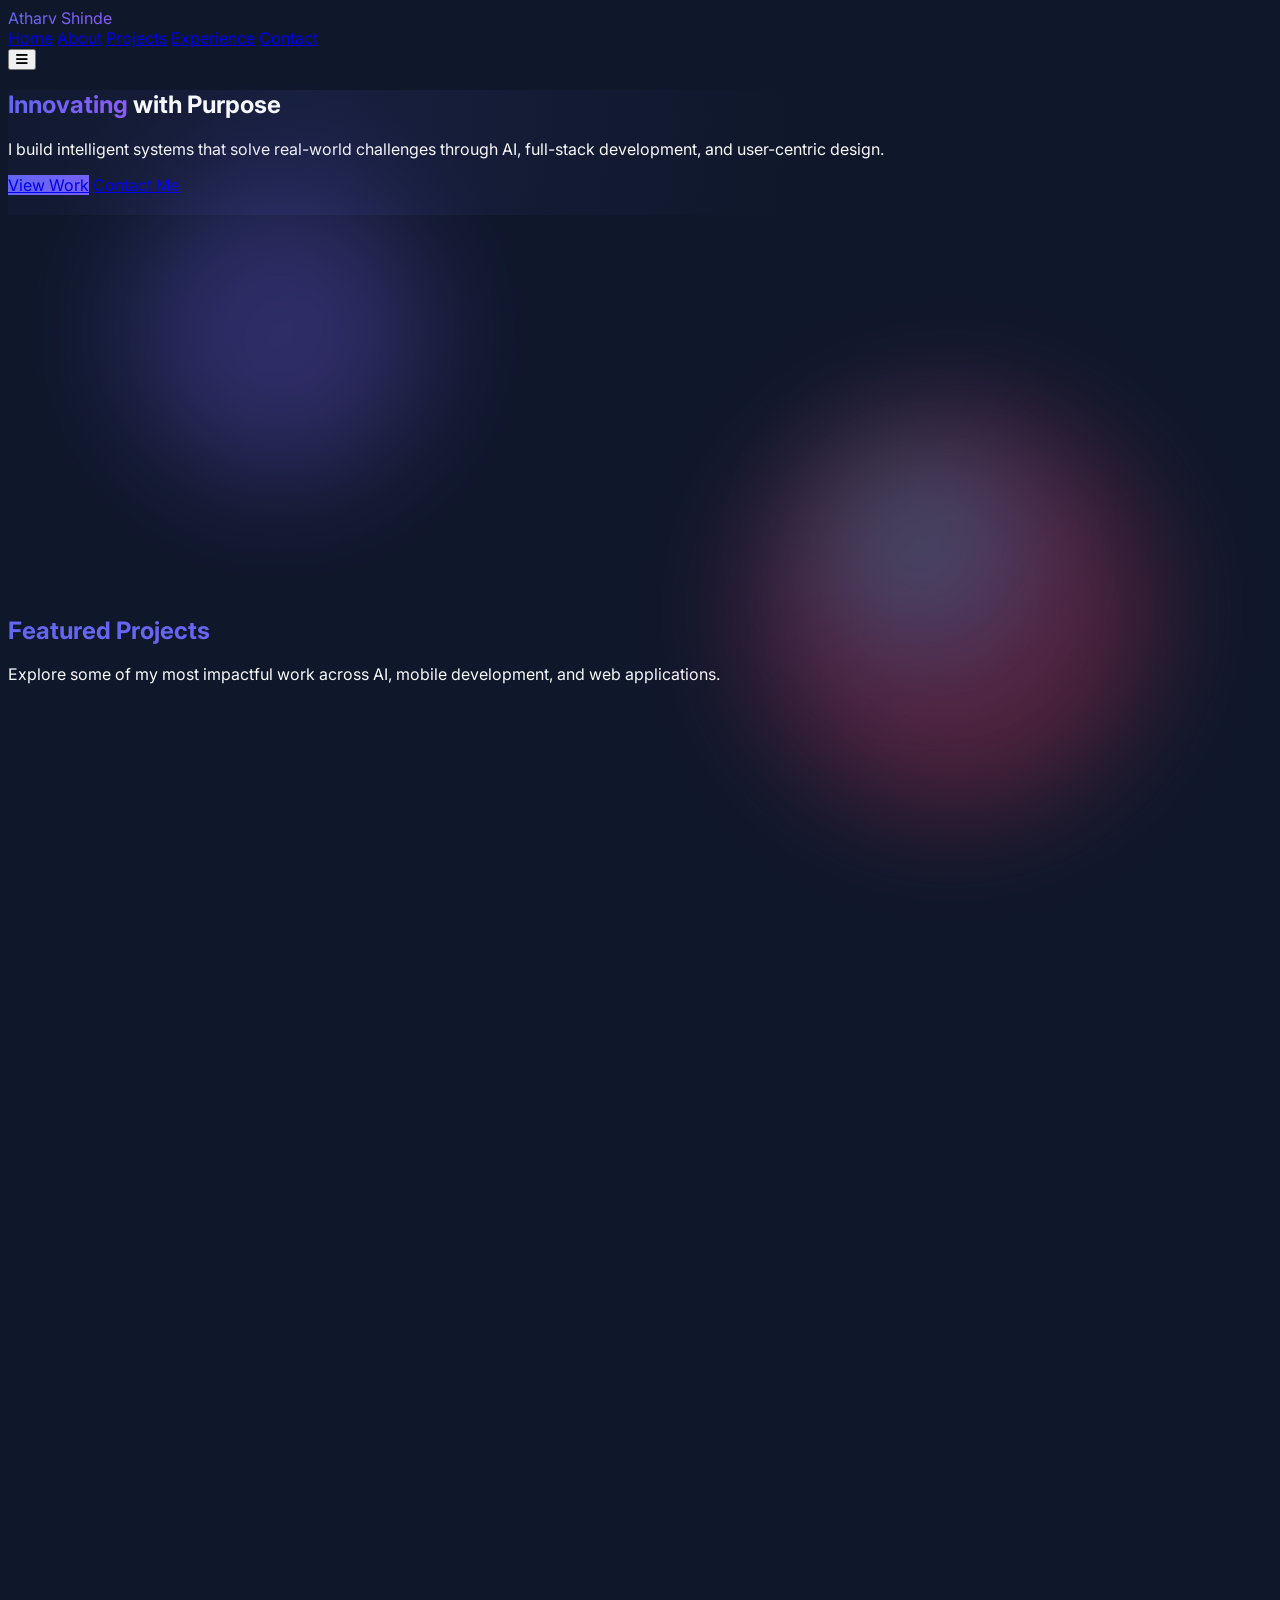
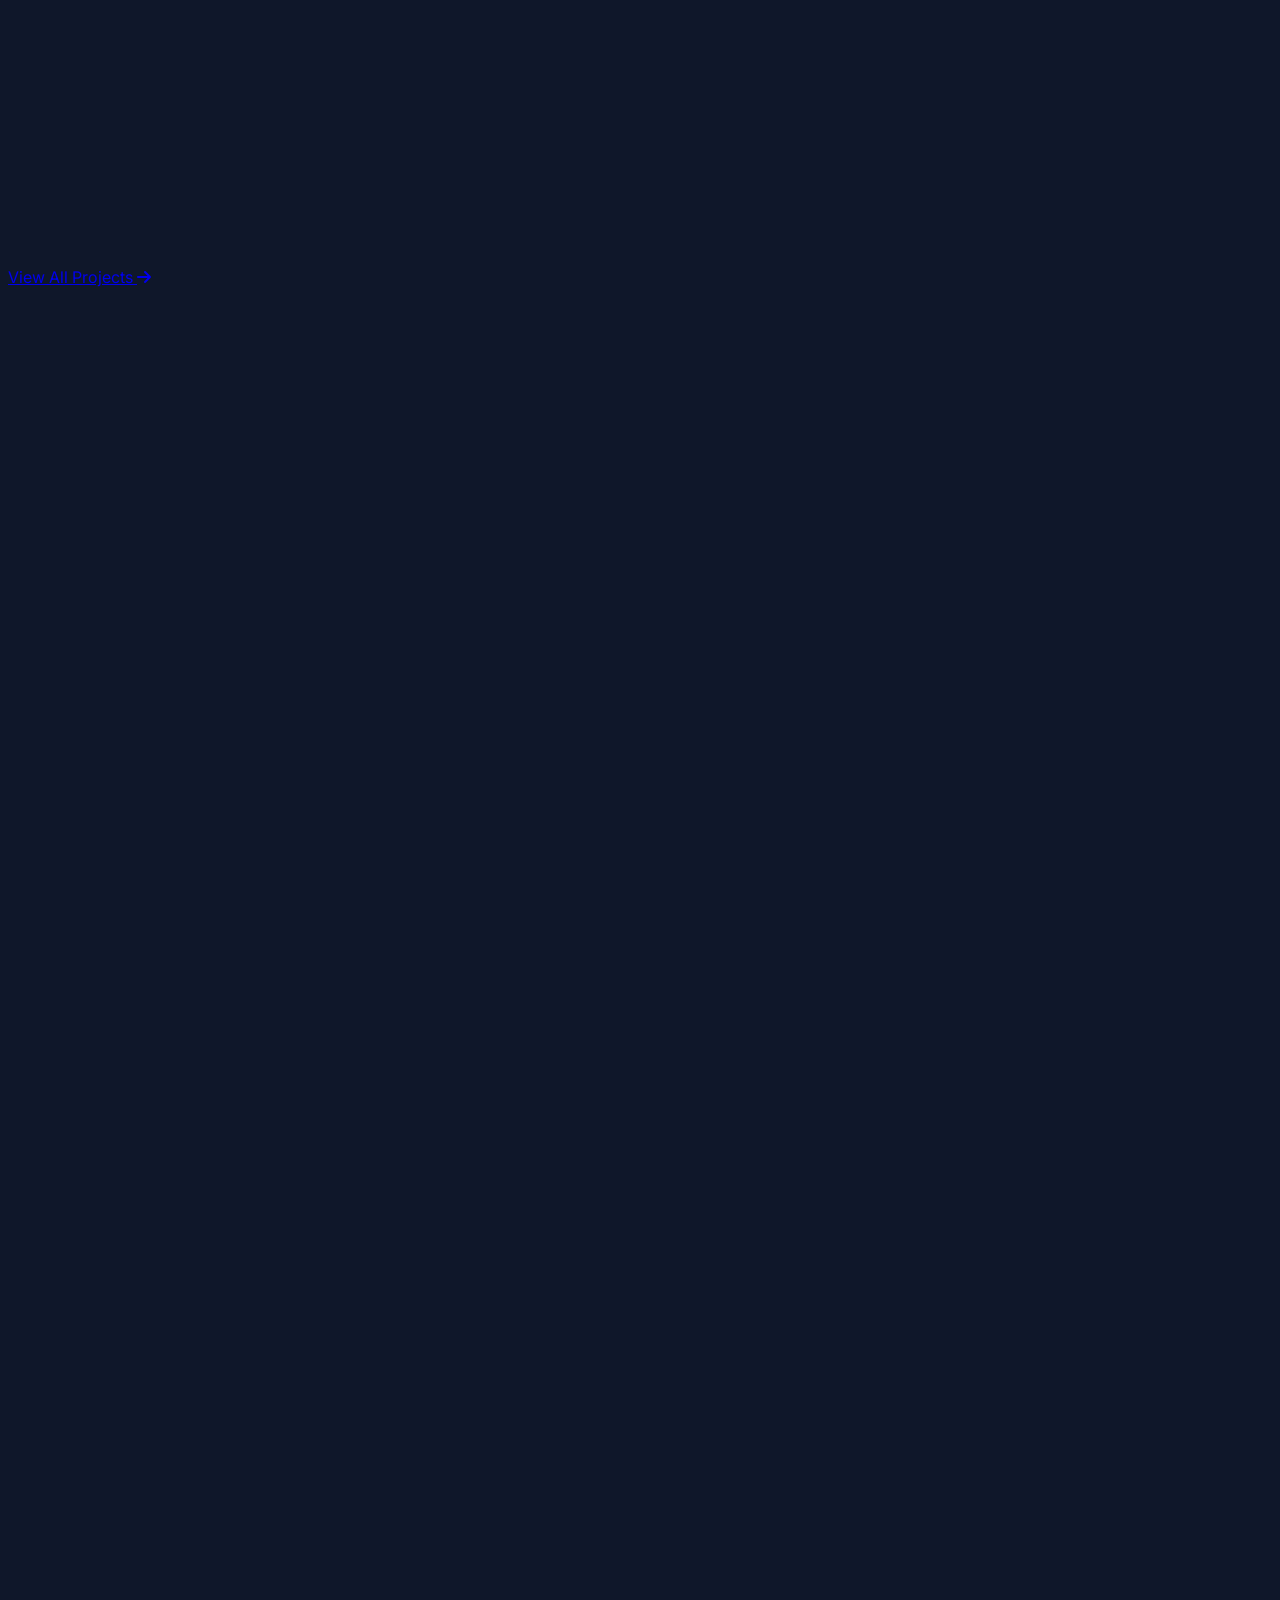
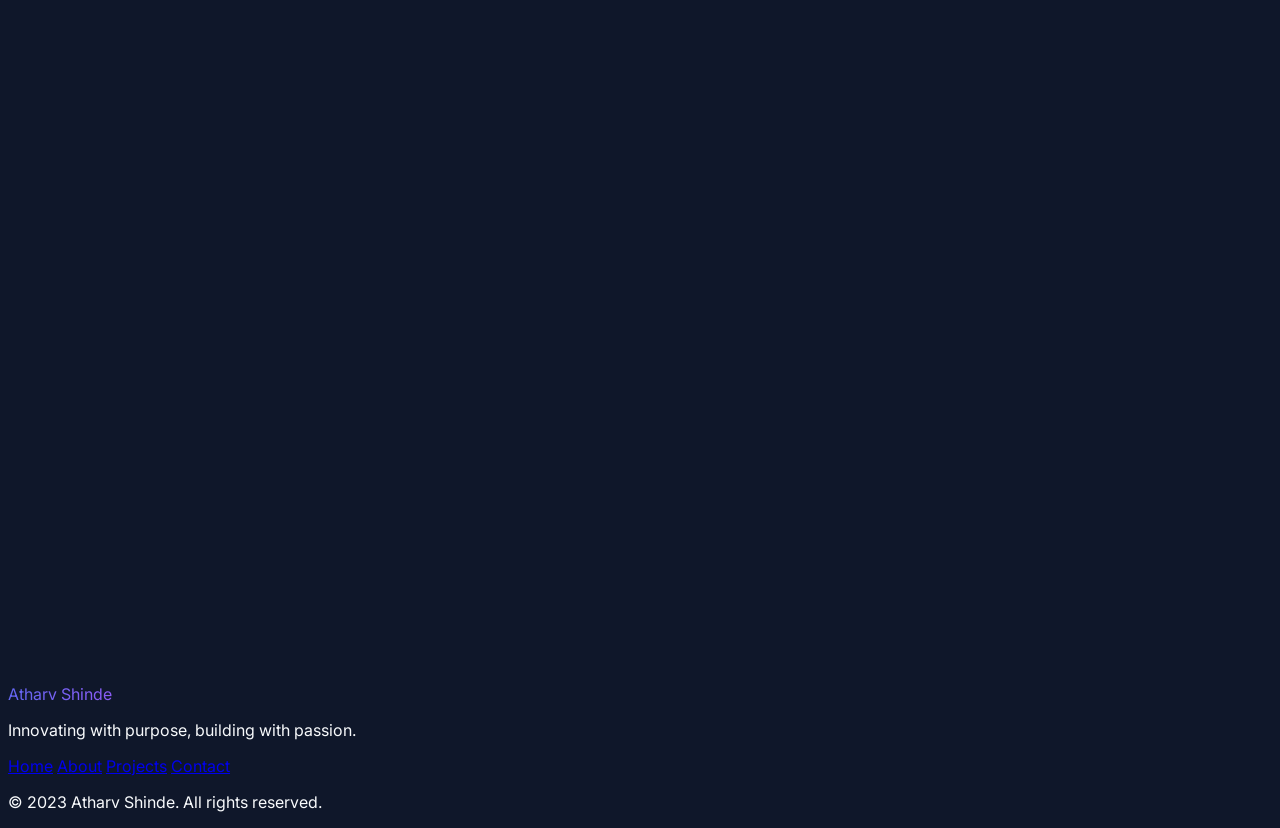
==== commit e3fcd258: "add" ====
--- a/index.html
+++ b/index.html
@@ -3,114 +3,994 @@
 <head>
     <meta charset="UTF-8">
     <meta name="viewport" content="width=device-width, initial-scale=1.0">
-    <title>Portfolio</title>
-    <link rel="stylesheet" href="./css/output.css">
+    <title>Atharv Shinde | Portfolio</title>
+    <script src="https://cdn.tailwindcss.com"></script>
+    <link rel="stylesheet" href="https://cdnjs.cloudflare.com/ajax/libs/font-awesome/6.4.0/css/all.min.css">
+   <!-- Replace your current GSAP imports with these -->
+<script src="https://cdnjs.cloudflare.com/ajax/libs/gsap/3.11.4/gsap.min.js"></script>
+<script src="https://cdnjs.cloudflare.com/ajax/libs/gsap/3.11.4/ScrollTrigger.min.js"></script>
+<script src="https://cdnjs.cloudflare.com/ajax/libs/gsap/3.11.4/ScrollToPlugin.min.js"></script>
+    <script>
+        tailwind.config = {
+            theme: {
+                extend: {
+                    colors: {
+                        primary: '#6366f1',
+                        secondary: '#8b5cf6',
+                        dark: '#0f172a',
+                        light: '#f8fafc',
+                    },
+                    animation: {
+                        'float': 'float 6s ease-in-out infinite',
+                        'fade-in': 'fadeIn 1s ease-in',
+                        'text-gradient': 'textGradient 8s ease infinite',
+                        'gradient-x': 'gradientX 15s ease infinite',
+                        'gradient-y': 'gradientY 15s ease infinite',
+                        'gradient-xy': 'gradientXY 15s ease infinite',
+                    },
+                    keyframes: {
+                        float: {
+                            '0%, 100%': { transform: 'translateY(0)' },
+                            '50%': { transform: 'translateY(-20px)' },
+                        },
+                        fadeIn: {
+                            '0%': { opacity: '0' },
+                            '100%': { opacity: '1' },
+                        },
+                        textGradient: {
+                            '0%, 100%': { 'background-position': '0% 50%' },
+                            '50%': { 'background-position': '100% 50%' },
+                        },
+                        gradientX: {
+                            '0%, 100%': { 'background-position': '0% 50%' },
+                            '50%': { 'background-position': '100% 50%' },
+                        },
+                        gradientY: {
+                            '0%, 100%': { 'background-position': '50% 0%' },
+                            '50%': { 'background-position': '50% 100%' },
+                        },
+                        gradientXY: {
+                            '0%, 100%': { 'background-position': '0% 0%' },
+                            '50%': { 'background-position': '100% 100%' },
+                        }
+                    }
+                }
+            }
+        }
+    </script>
+    <style>
+        @import url('https://fonts.googleapis.com/css2?family=Inter:wght@300;400;500;600;700;800&display=swap');
+        
+        body {
+            font-family: 'Inter', sans-serif;
+            background-color: #0f172a;
+            color: #f8fafc;
+            overflow-x: hidden;
+        }
+        
+        .gradient-text {
+            background: linear-gradient(90deg, #6366f1, #8b5cf6, #ec4899, #f43f5e);
+            background-size: 300% 300%;
+            -webkit-background-clip: text;
+            background-clip: text;
+            color: transparent;
+            animation: textGradient 8s ease infinite;
+        }
+        
+        .card-gradient {
+            background: linear-gradient(135deg, rgba(99, 102, 241, 0.1) 0%, rgba(139, 92, 246, 0.1) 100%);
+            backdrop-filter: blur(10px);
+            border: 1px solid rgba(255, 255, 255, 0.1);
+        }
+        
+        .project-card {
+            transition: all 0.5s cubic-bezier(0.16, 1, 0.3, 1);
+            transform-style: preserve-3d;
+            perspective: 1000px;
+            transform: translateY(50px);
+            opacity: 0;
+        }
+        
+        .project-card.visible {
+            transform: translateY(0);
+            opacity: 1;
+        }
+        
+        .project-card-inner {
+            transition: transform 0.8s cubic-bezier(0.16, 1, 0.3, 1);
+            transform-style: preserve-3d;
+        }
+        
+        .project-card:hover .project-card-inner {
+            transform: translateY(-10px) rotateX(3deg) rotateY(3deg);
+        }
+        
+        .project-card:hover::after {
+            opacity: 1;
+        }
+        
+        .project-card::after {
+            content: '';
+            position: absolute;
+            top: 0;
+            left: 0;
+            right: 0;
+            bottom: 0;
+            background: radial-gradient(circle at var(--x) var(--y), rgba(99, 102, 241, 0.2) 0%, transparent 70%);
+            opacity: 0;
+            transition: opacity 0.5s ease;
+            pointer-events: none;
+            border-radius: inherit;
+        }
+        
+        .hero-pattern {
+            background-image: radial-gradient(circle at 25% 25%, rgba(99, 102, 241, 0.1) 0%, transparent 50%);
+        }
+        
+        .scroll-indicator {
+            animation: bounce 2s infinite;
+        }
+        
+        @keyframes bounce {
+            0%, 20%, 50%, 80%, 100% {transform: translateY(0);}
+            40% {transform: translateY(-20px);}
+            60% {transform: translateY(-10px);}
+        }
+        
+        .section-hidden {
+            opacity: 0;
+            transform: translateY(50px);
+            transition: all 1s cubic-bezier(0.16, 1, 0.3, 1);
+        }
+        
+        .section-visible {
+            opacity: 1;
+            transform: translateY(0);
+        }
+        
+        .nav-link {
+            position: relative;
+        }
+        
+        .nav-link::after {
+            content: '';
+            position: absolute;
+            bottom: -5px;
+            left: 0;
+            width: 0;
+            height: 2px;
+            background: linear-gradient(90deg, #6366f1, #8b5cf6);
+            transition: width 0.5s cubic-bezier(0.16, 1, 0.3, 1);
+        }
+        
+        .nav-link:hover::after {
+            width: 100%;
+        }
+        
+        .timeline-item::before {
+            content: '';
+            position: absolute;
+            left: -38px;
+            top: 0;
+            width: 15px;
+            height: 15px;
+            border-radius: 50%;
+            background: linear-gradient(135deg, #6366f1, #8b5cf6);
+            border: 3px solid #0f172a;
+        }
+        
+        .timeline::before {
+            content: '';
+            position: absolute;
+            left: 7px;
+            top: 0;
+            height: 100%;
+            width: 2px;
+            background: linear-gradient(to bottom, #6366f1, #8b5cf6, transparent);
+        }
+        
+        .floating-shape {
+            position: absolute;
+            border-radius: 50%;
+            filter: blur(60px);
+            opacity: 0.3;
+            z-index: 0;
+        }
+        
+        .shape-1 {
+            width: 300px;
+            height: 300px;
+            background: linear-gradient(135deg, #6366f1, #8b5cf6);
+            top: 20%;
+            left: 10%;
+            animation: float 8s ease-in-out infinite;
+        }
+        
+        .shape-2 {
+            width: 400px;
+            height: 400px;
+            background: linear-gradient(135deg, #ec4899, #f43f5e);
+            bottom: 10%;
+            right: 10%;
+            animation: float 10s ease-in-out infinite 2s;
+        }
+        
+        .shape-3 {
+            width: 200px;
+            height: 200px;
+            background: linear-gradient(135deg, #10b981, #3b82f6);
+            top: 50%;
+            right: 20%;
+            animation: float 12s ease-in-out infinite 4s;
+        }
+        
+        .magnetic {
+            display: inline-block;
+            transition: transform 0.3s cubic-bezier(0.16, 1, 0.3, 1);
+        }
+        
+        .magnetic:hover {
+            transform: scale(1.05);
+        }
+        
+        .btn-gradient {
+            background: linear-gradient(135deg, #6366f1, #8b5cf6);
+            background-size: 200% 200%;
+            animation: gradientX 8s ease infinite;
+            transition: all 0.5s cubic-bezier(0.16, 1, 0.3, 1);
+        }
+        
+        .btn-gradient:hover {
+            transform: translateY(-3px);
+            box-shadow: 0 10px 20px -5px rgba(99, 102, 241, 0.4);
+        }
+    </style>
 </head>
-<body class="bg-black text-white">
-  <div class="max-sm:hidden">
-    <nav class="flex list-none justify-around mt-5 bg-[#2121215a] p-3 rounded-3xl max-sm:hidden">
-      <li class="hover:text-gray-400 cursor-pointer   bg-gray-400 rounded-lg p-1"><a href="index.html">Home</a></li>
-      <li class="hover:text-gray-400 cursor-pointer"><a href="About.html">About</a></li>
-      <li class="hover:text-gray-400 cursor-pointer"><a href="Github.html">Github</a></li>
-        </nav class="text-[#1D1D1B]">
-        <!-- nav ends here Window-->
-       <main class="">
-      <div class=" mt-6 flex justify-around mx-1">
-
-        <section class=" bg-[#2121215a] w-1/4 mt-3 justify-center block">
-          <h1 class="uppercase font-bold mx-20 mt-2 text-[1.120rem]"> <b class="text-blue-200">Mern</b> Stack Developer</h1>
-          <li class="dynamic-text list-none p-3 justify-evenly capitalize hover:text-gray-500 text-justify">Dynamic Text Here</li>
-         </section>
-        <section id="avatar" class="bg-[#2121215a] mx-2 p-2 rounded-3xl translate-x-2 hover:animate-pulse tracking-widest">
-          <img class="cursor-grab shadow-md rounded-2xl w-72 h-72" alt="the Image from Github">
-          <h1 class=" w-full text-pretty text-justify font-bold font-serif m-5">Atharv Shinde</h1>
-        </section>
-      </div>
-      <!-- Technical Skills  -->
-      <div class="container justify-center flex">
-        <h1 class="text-xl hover:transition-all cursor-pointer">Technical Skills</h1>
-      </div>
-      <div class="container align-middle ">
-        <ul class="list-none flex justify-center gap-5 mt-8">
-          <button class="font-mono bg-orange-500 p-2 rounded-xl hover:bg-orange-300 Tech">Javascript</button>
-          <button class="font-mono bg-orange-500 p-2 rounded-xl w-full hover:bg-orange-300 Tech">React JS</button>
-            <button class="font-mono bg-orange-500 p-2 rounded-xl hover:bg-orange-300 w-screen Tech ">Express JS</button>
-            <button class="font-mono bg-orange-500 p-2 rounded-xl hover:bg-orange-300 w-screen Tech ">Node JS</button>
-            <button class="font-mono bg-orange-500 p-2 rounded-xl hover:bg-orange-300 w-screen Tech ">Mongo DB</button>
-            <button class="font-mono bg-orange-500 p-2 rounded-xl hover:bg-orange-300 w-screen Tech ">My Sql</button>
-            <button class="font-mono bg-orange-500 p-2 rounded-xl hover:bg-orange-300 w-screen Tech ">Aws</button>
-            <button class="font-mono bg-orange-500 p-2 rounded-xl hover:bg-orange-300 w-screen Tech ">Java</button>
-           
-        </ul>
-      </div>
-
-      <div class="container ">
-        <section class="bg-gray-950 mt-20 justify-center flex p-3 RoadMap">
-          <img class="flex cursor-pointer " alt="RoadMap Image">
-        </section>
-      </div>
-       </main>
-       <footer class="flex mt-72 list-none gap-x-4 justify-center bg-slate-800 p-2">
-        <li class="">© 2024 Portfolio™. All Rights Reserved.</li>
-        <li class="ml-2 footer"><a target="_blank">Linkdin</a></li>
-        <li class="ml-2 footer"><a target="_blank">Instagram</a></li>
-        <li class="ml-2 footer"><a target="_blank">Whatsapp</a></li>
-        <li class="ml-2 footer"><a>Home</a></li>
-      </footer>
-  </div>
-
-<!-- MobileView -->
-      <div class="sm:hidden">
-        <button id="hamburger" class="w-8"><img src="./img/burger-menu-svgrepo-com.svg" alt="hamburger" class=" ml-3 mt-3"></button>
-       <div class="flex">
-        <nav class="">
-          <ul class=" bg-gray-950 w-20 py-4 rounded-md h-screen hidden ">
-            <li class="hover:text-gray-400 cursor-pointer  bg-gray-400 rounded-lg p-1 w-14 mt-3"><a href="index.html">Home</a></li>
-            <li class="hover:text-gray-400 cursor-pointer mt-3"><a href="About.html">About</a></li>
-            <li class="hover:text-gray-400 cursor-pointer mt-3"><a href="Github.html">Github</a></li>
-          </ul>
-        </nav>
-        <div class="flex flex-col">
-          <section id="avatar" class="ml-8  bg-[#2121215a] mx-2 p-2 rounded-3xl translate-x-2 justify-center h-80 mt-0">
-            <img class="shadow-md rounded-2xl w-72 h-72 " alt="the Image from Github">
-          </section>
-          <section class="">
-            <h1 class="uppercase font-bold mx-20 mt-2 text-lg "> <b class="text-blue-200">Mern</b> Stack Developer</h1>
-            <li  class=" dynamic-text list-none p-3 justify-evenly capitalize hover:text-gray-500 ">Dynamic Text Here</li>
-           
-          </section>
-          <section class="flex flex-col items-center  align-middle gap-y-4 sticky bg-gray-950">
-            <h1 class="font-serif text-slate-200">Technical Skills</h1>
-             </section>
-             <section class="flex flex-col w-auto gap-3 text-center mt-4">
-              <button class="font-mono bg-orange-500 p-2 rounded-xl focus:bg-orange-300 Tech">Javascript</button>
-            <button class="font-mono bg-orange-500 p-2 rounded-xl focus:bg-orange-300 Tech">React JS</button>
-            <button class="font-mono bg-orange-500 p-2 rounded-xl focus:bg-orange-300 Tech">Express JS</button>
-            <button class="font-mono bg-orange-500 p-2 rounded-xl focus:bg-orange-300 Tech">Node JS</button>
-            <button class="font-mono bg-orange-500 p-2 rounded-xl focus:bg-orange-300 Tech">Mongo DB</button>
-            <button class="font-mono bg-orange-500 p-2 rounded-xl focus:bg-orange-300 Tech">My Sql</button>
-            <button class="font-mono bg-orange-500 p-2 rounded-xl focus:bg-orange-300 Tech">Aws</button>
-            <button class="font-mono bg-orange-500 p-2 rounded-xl focus:bg-orange-300 Tech">Java</button>
-             </section>
-             <div class="container ">
-              <section class="bg-gray-950 mt-20 justify-center flex p-3 RoadMap">
-                <img class="flex cursor-pointer " alt="RoadMap Image">
-              </section>
-            </div>
-             <footer class="flex flex-col bg-slate-800 mt-8 rounded-md list-none mx-0 p-2 text-md">
-              <li class="">© 2024 Portfolio™. All Rights Reserved.</li>
-              <li class="ml-2"><a >Linkdin</a></li>
-              <li class="ml-2"><a >Instagram</a></li>
-              <li class="ml-2"><a >Whatsapp</a></li>
-              <li class="ml-2"><a >Home</a></li>
-            </footer>
+<body class="antialiased">
+    <!-- Floating Background Shapes -->
+    <div class="floating-shape shape-1"></div>
+    <div class="floating-shape shape-2"></div>
+    <div class="floating-shape shape-3"></div>
+    
+    <!-- Navigation -->
+    <nav class="fixed w-full z-50 bg-dark/80 backdrop-blur-md border-b border-gray-800">
+        <div class="max-w-7xl mx-auto px-6 py-4 flex justify-between items-center">
+            <a href="#" class="text-2xl font-bold gradient-text magnetic">Atharv Shinde</a>
+            <div class="hidden md:flex space-x-8">
+                <a href="#home" class="nav-link text-light hover:text-primary transition magnetic">Home</a>
+                <a href="#about" class="nav-link text-light hover:text-primary transition magnetic">About</a>
+                <a href="#projects" class="nav-link text-light hover:text-primary transition magnetic">Projects</a>
+                <a href="#experience" class="nav-link text-light hover:text-primary transition magnetic">Experience</a>
+                <a href="#contact" class="nav-link text-light hover:text-primary transition magnetic">Contact</a>
+            </div>
+            <button class="md:hidden text-light focus:outline-none magnetic">
+                <i class="fas fa-bars text-xl"></i>
+            </button>
         </div>
-       </div>
-      
-
-      
+    </nav>
+    
+    <!-- Hero Section -->
+    <section id="home" class="min-h-screen flex items-center justify-center relative overflow-hidden hero-pattern">
+        <div class="absolute top-0 left-0 w-full h-full z-0 opacity-20">
+            <div class="absolute top-20 left-20 w-64 h-64 rounded-full bg-primary blur-3xl opacity-30 animate-float"></div>
+            <div class="absolute bottom-20 right-20 w-64 h-64 rounded-full bg-secondary blur-3xl opacity-30 animate-float" style="animation-delay: 2s;"></div>
+            <div class="absolute top-1/2 left-1/2 w-64 h-64 rounded-full bg-pink-500 blur-3xl opacity-20 animate-float" style="animation-delay: 4s;"></div>
+        </div>
+        
+        <div class="max-w-7xl mx-auto px-6 py-24 z-10 text-center">
+            <h1 class="text-5xl md:text-7xl font-bold mb-6">
+                <span class="gradient-text">Innovating</span> with Purpose
+            </h1>
+            <p class="text-xl md:text-2xl text-gray-300 max-w-3xl mx-auto mb-10">
+                I build intelligent systems that solve real-world challenges through AI, full-stack development, and user-centric design.
+            </p>
+            <div class="flex justify-center space-x-4">
+                <a href="#projects" class="px-8 py-3 btn-gradient rounded-full font-medium hover:shadow-lg transition-all duration-300 magnetic">
+                    View Work
+                </a>
+                <a href="#contact" class="px-8 py-3 border border-gray-600 rounded-full font-medium hover:bg-gray-800 transition magnetic">
+                    Contact Me
+                </a>
+            </div>
+        </div>
+        
+        <div class="absolute bottom-10 left-1/2 transform -translate-x-1/2 scroll-indicator">
+            <a href="#about" class="block w-10 h-16 rounded-full border-2 border-gray-400 flex items-center justify-center magnetic">
+                <div class="w-1 h-6 bg-gray-400 rounded-full animate-bounce"></div>
+            </a>
+        </div>
+    </section>
+    
+    <!-- About Section -->
+    <section id="about" class="py-20 section-hidden">
+        <div class="max-w-7xl mx-auto px-6">
+            <div class="flex flex-col md:flex-row items-center gap-12">
+                <div class="md:w-1/2 relative">
+                    <div class="w-full h-full relative">
+                        <div class="w-64 h-64 md:w-80 md:h-80 rounded-2xl overflow-hidden border-4 border-primary/20 relative z-10">
+                            <img src="https://images.unsplash.com/photo-1571171637578-41bc2dd41cd2?ixlib=rb-4.0.3&ixid=M3wxMjA3fDB8MHxwaG90by1wYWdlfHx8fGVufDB8fHx8fA%3D%3D&auto=format&fit=crop&w=1470&q=80" alt="Atharv Shinde" class="w-full h-full object-cover">
+                        </div>
+                        <div class="absolute -bottom-6 -right-6 w-64 h-64 md:w-80 md:h-80 rounded-2xl border-4 border-secondary/20 z-0"></div>
+                        <div class="absolute top-1/2 left-1/2 -translate-x-1/2 -translate-y-1/2 w-full h-full rounded-2xl bg-gradient-to-br from-primary/10 to-secondary/10 -z-10"></div>
+                    </div>
+                </div>
+                <div class="md:w-1/2 mt-10 md:mt-0">
+                    <h2 class="text-3xl md:text-4xl font-bold mb-6 gradient-text inline-block">About Me</h2>
+                    <p class="text-lg text-gray-300 mb-6">
+                        I'm Atharv Shinde, a technologist and entrepreneur passionate about creating meaningful impact through innovation. I believe technology should solve real problems, empower communities, and drive progress.
+                    </p>
+                    <p class="text-lg text-gray-300 mb-8">
+                        As the founder of <span class="text-primary font-medium">Venture Technologies Pvt Ltd</span>, I bridge the gap between emerging technologies and practical applications. From healthcare AI to legal tech solutions, my work spans diverse domains with one constant—solving problems at scale.
+                    </p>
+                    <div class="grid grid-cols-2 gap-4 mb-8">
+                        <div class="flex items-center">
+                            <div class="w-10 h-10 rounded-full bg-primary/10 flex items-center justify-center mr-3">
+                                <i class="fas fa-laptop-code text-primary"></i>
+                            </div>
+                            <span class="font-medium">Full-Stack Dev</span>
+                        </div>
+                        <div class="flex items-center">
+                            <div class="w-10 h-10 rounded-full bg-secondary/10 flex items-center justify-center mr-3">
+                                <i class="fas fa-brain text-secondary"></i>
+                            </div>
+                            <span class="font-medium">AI/ML Specialist</span>
+                        </div>
+                        <div class="flex items-center">
+                            <div class="w-10 h-10 rounded-full bg-pink-500/10 flex items-center justify-center mr-3">
+                                <i class="fas fa-mobile-alt text-pink-500"></i>
+                            </div>
+                            <span class="font-medium">Mobile Developer</span>
+                        </div>
+                        <div class="flex items-center">
+                            <div class="w-10 h-10 rounded-full bg-purple-500/10 flex items-center justify-center mr-3">
+                                <i class="fas fa-pencil-ruler text-purple-500"></i>
+                            </div>
+                            <span class="font-medium">UI/UX Designer</span>
+                        </div>
+                    </div>
+                    <a href="#" class="inline-flex items-center text-primary hover:text-secondary transition magnetic">
+                        <span class="mr-2">Download Resume</span>
+                        <i class="fas fa-arrow-down"></i>
+                    </a>
+                </div>
+            </div>
+        </div>
+    </section>
+    
+    <!-- Projects Section -->
+    <section id="projects" class="py-20 bg-dark/50">
+        <div class="max-w-7xl mx-auto px-6">
+            <div class="text-center mb-16">
+                <h2 class="text-3xl md:text-4xl font-bold mb-4 gradient-text inline-block">Featured Projects</h2>
+                <p class="text-lg text-gray-400 max-w-2xl mx-auto">Explore some of my most impactful work across AI, mobile development, and web applications.</p>
+            </div>
+            
+            <div class="grid grid-cols-1 md:grid-cols-2 lg:grid-cols-3 gap-8">
+                <!-- Project 1 -->
+                <div class="project-card rounded-xl overflow-hidden card-gradient">
+                    <div class="project-card-inner">
+                        <div class="relative overflow-hidden h-60">
+                            <img src="https://images.unsplash.com/photo-1589829545856-d10d557cf95f?ixlib=rb-4.0.3&ixid=M3wxMjA3fDB8MHxwaG90by1wYWdlfHx8fGVufDB8fHx8fA%3D%3D&auto=format&fit=crop&w=1470&q=80" alt="Law Link" class="w-full h-full object-cover transition-transform duration-500 group-hover:scale-110">
+                            <div class="absolute inset-0 bg-gradient-to-t from-dark/90 via-dark/40 to-transparent"></div>
+                            <div class="absolute bottom-0 left-0 p-6">
+                                <h3 class="text-xl font-bold text-light mb-2">Law Link</h3>
+                                <div class="flex flex-wrap gap-2">
+                                    <span class="text-xs px-2 py-1 bg-primary/20 text-primary rounded-full">AI</span>
+                                    <span class="text-xs px-2 py-1 bg-secondary/20 text-secondary rounded-full">Android</span>
+                                    <span class="text-xs px-2 py-1 bg-pink-500/20 text-pink-500 rounded-full">LegalTech</span>
+                                </div>
+                            </div>
+                        </div>
+                        <div class="p-6">
+                            <p class="text-gray-300 mb-4">AI-powered legal consultation app connecting users with verified lawyers, featuring appointment booking, document management, and a legal chatbot.</p>
+                            <div class="flex justify-between items-center">
+                                <a href="#" class="text-sm font-medium text-primary hover:text-secondary transition magnetic">View Case Study →</a>
+                                <div class="flex space-x-3">
+                                    <a href="#" class="text-gray-400 hover:text-primary transition magnetic"><i class="fab fa-github"></i></a>
+                                    <a href="#" class="text-gray-400 hover:text-primary transition magnetic"><i class="fas fa-external-link-alt"></i></a>
+                                </div>
+                            </div>
+                        </div>
+                    </div>
+                </div>
+                
+                <!-- Project 2 -->
+                <div class="project-card rounded-xl overflow-hidden card-gradient">
+                    <div class="project-card-inner">
+                        <div class="relative overflow-hidden h-60">
+                            <img src="https://images.unsplash.com/photo-1579684385127-1ef15d508118?ixlib=rb-4.0.3&ixid=M3wxMjA3fDB8MHxwaG90by1wYWdlfHx8fGVufDB8fHx8fA%3D%3D&auto=format&fit=crop&w=1470&q=80" alt="Breast Cancer Detection" class="w-full h-full object-cover transition-transform duration-500 group-hover:scale-110">
+                            <div class="absolute inset-0 bg-gradient-to-t from-dark/90 via-dark/40 to-transparent"></div>
+                            <div class="absolute bottom-0 left-0 p-6">
+                                <h3 class="text-xl font-bold text-light mb-2">Breast Cancer Detection</h3>
+                                <div class="flex flex-wrap gap-2">
+                                    <span class="text-xs px-2 py-1 bg-primary/20 text-primary rounded-full">Deep Learning</span>
+                                    <span class="text-xs px-2 py-1 bg-secondary/20 text-secondary rounded-full">Healthcare</span>
+                                    <span class="text-xs px-2 py-1 bg-green-500/20 text-green-500 rounded-full">YOLOv5</span>
+                                </div>
+                            </div>
+                        </div>
+                        <div class="p-6">
+                            <p class="text-gray-300 mb-4">Advanced detection system using YOLOv5 and ResNet classifiers with radiomics analysis, achieving high accuracy in classifying malignant vs. benign masses.</p>
+                            <div class="flex justify-between items-center">
+                                <a href="#" class="text-sm font-medium text-primary hover:text-secondary transition magnetic">View Case Study →</a>
+                                <div class="flex space-x-3">
+                                    <a href="#" class="text-gray-400 hover:text-primary transition magnetic"><i class="fab fa-github"></i></a>
+                                    <a href="#" class="text-gray-400 hover:text-primary transition magnetic"><i class="fas fa-external-link-alt"></i></a>
+                                </div>
+                            </div>
+                        </div>
+                    </div>
+                </div>
+                
+                <!-- Project 3 -->
+                <div class="project-card rounded-xl overflow-hidden card-gradient">
+                    <div class="project-card-inner">
+                        <div class="relative overflow-hidden h-60">
+                            <img src="https://images.unsplash.com/photo-1614680376573-df3480f0c6ff?ixlib=rb-4.0.3&ixid=M3wxMjA3fDB8MHxwaG90by1wYWdlfHx8fGVufDB8fHx8fA%3D%3D&auto=format&fit=crop&w=1374&q=80" alt="Sign Language Recognition" class="w-full h-full object-cover transition-transform duration-500 group-hover:scale-110">
+                            <div class="absolute inset-0 bg-gradient-to-t from-dark/90 via-dark/40 to-transparent"></div>
+                            <div class="absolute bottom-0 left-0 p-6">
+                                <h3 class="text-xl font-bold text-light mb-2">ISL Recognition</h3>
+                                <div class="flex flex-wrap gap-2">
+                                    <span class="text-xs px-2 py-1 bg-primary/20 text-primary rounded-full">Computer Vision</span>
+                                    <span class="text-xs px-2 py-1 bg-secondary/20 text-secondary rounded-full">Accessibility</span>
+                                    <span class="text-xs px-2 py-1 bg-yellow-500/20 text-yellow-500 rounded-full">OpenCV</span>
+                                </div>
+                            </div>
+                        </div>
+                        <div class="p-6">
+                            <p class="text-gray-300 mb-4">Real-time Indian Sign Language recognition system using custom CNN architecture with text and speech output for hearing-impaired communication.</p>
+                            <div class="flex justify-between items-center">
+                                <a href="#" class="text-sm font-medium text-primary hover:text-secondary transition magnetic">View Case Study →</a>
+                                <div class="flex space-x-3">
+                                    <a href="#" class="text-gray-400 hover:text-primary transition magnetic"><i class="fab fa-github"></i></a>
+                                    <a href="#" class="text-gray-400 hover:text-primary transition magnetic"><i class="fas fa-external-link-alt"></i></a>
+                                </div>
+                            </div>
+                        </div>
+                    </div>
+                </div>
+                
+                <!-- Project 4 -->
+                <div class="project-card rounded-xl overflow-hidden card-gradient">
+                    <div class="project-card-inner">
+                        <div class="relative overflow-hidden h-60">
+                            <img src="https://images.unsplash.com/photo-1600185365483-26d7a4cc7519?ixlib=rb-4.0.3&ixid=M3wxMjA3fDB8MHxwaG90by1wYWdlfHx8fGVufDB8fHx8fA%3D%3D&auto=format&fit=crop&w=1425&q=80" alt="Virtual Fitting Room" class="w-full h-full object-cover transition-transform duration-500 group-hover:scale-110">
+                            <div class="absolute inset-0 bg-gradient-to-t from-dark/90 via-dark/40 to-transparent"></div>
+                            <div class="absolute bottom-0 left-0 p-6">
+                                <h3 class="text-xl font-bold text-light mb-2">Virtual Fitting Room</h3>
+                                <div class="flex flex-wrap gap-2">
+                                    <span class="text-xs px-2 py-1 bg-primary/20 text-primary rounded-full">AR</span>
+                                    <span class="text-xs px-2 py-1 bg-secondary/20 text-secondary rounded-full">FashionTech</span>
+                                    <span class="text-xs px-2 py-1 bg-purple-500/20 text-purple-500 rounded-full">MediaPipe</span>
+                                </div>
+                            </div>
+                        </div>
+                        <div class="p-6">
+                            <p class="text-gray-300 mb-4">Web app for virtual clothing try-on using pose detection and image processing, enhancing e-commerce engagement with realistic fashion trials.</p>
+                            <div class="flex justify-between items-center">
+                                <a href="#" class="text-sm font-medium text-primary hover:text-secondary transition magnetic">View Case Study →</a>
+                                <div class="flex space-x-3">
+                                    <a href="#" class="text-gray-400 hover:text-primary transition magnetic"><i class="fab fa-github"></i></a>
+                                    <a href="#" class="text-gray-400 hover:text-primary transition magnetic"><i class="fas fa-external-link-alt"></i></a>
+                                </div>
+                            </div>
+                        </div>
+                    </div>
+                </div>
+                
+                <!-- Project 5 -->
+                <div class="project-card rounded-xl overflow-hidden card-gradient">
+                    <div class="project-card-inner">
+                        <div class="relative overflow-hidden h-60">
+                            <img src="https://images.unsplash.com/photo-1551288049-bebda4e38f71?ixlib=rb-4.0.3&ixid=M3wxMjA3fDB8MHxwaG90by1wYWdlfHx8fGVufDB8fHx8fA%3D%3D&auto=format&fit=crop&w=1470&q=80" alt="Ashvadhenu" class="w-full h-full object-cover transition-transform duration-500 group-hover:scale-110">
+                            <div class="absolute inset-0 bg-gradient-to-t from-dark/90 via-dark/40 to-transparent"></div>
+                            <div class="absolute bottom-0 left-0 p-6">
+                                <h3 class="text-xl font-bold text-light mb-2">Ashvadhenu</h3>
+                                <div class="flex flex-wrap gap-2">
+                                    <span class="text-xs px-2 py-1 bg-primary/20 text-primary rounded-full">Mobile</span>
+                                    <span class="text-xs px-2 py-1 bg-secondary/20 text-secondary rounded-full">Agriculture</span>
+                                    <span class="text-xs px-2 py-1 bg-green-500/20 text-green-500 rounded-full">Kotlin</span>
+                                </div>
+                            </div>
+                        </div>
+                        <div class="p-6">
+                            <p class="text-gray-300 mb-4">Livestock management app for farmers with offline-first architecture, health tracking, and production monitoring for cows, goats, and buffaloes.</p>
+                            <div class="flex justify-between items-center">
+                                <a href="#" class="text-sm font-medium text-primary hover:text-secondary transition magnetic">View Case Study →</a>
+                                <div class="flex space-x-3">
+                                    <a href="#" class="text-gray-400 hover:text-primary transition magnetic"><i class="fab fa-github"></i></a>
+                                    <a href="#" class="text-gray-400 hover:text-primary transition magnetic"><i class="fas fa-external-link-alt"></i></a>
+                                </div>
+                            </div>
+                        </div>
+                    </div>
+                </div>
+                
+                <!-- Project 6 -->
+                <div class="project-card rounded-xl overflow-hidden card-gradient">
+                    <div class="project-card-inner">
+                        <div class="relative overflow-hidden h-60">
+                            <img src="https://images.unsplash.com/photo-1517245386807-bb43f82c33c4?ixlib=rb-4.0.3&ixid=M3wxMjA3fDB8MHxwaG90by1wYWdlfHx8fGVufDB8fHx8fA%3D%3D&auto=format&fit=crop&w=1470&q=80" alt="AR Campus Navigation" class="w-full h-full object-cover transition-transform duration-500 group-hover:scale-110">
+                            <div class="absolute inset-0 bg-gradient-to-t from-dark/90 via-dark/40 to-transparent"></div>
+                            <div class="absolute bottom-0 left-0 p-6">
+                                <h3 class="text-xl font-bold text-light mb-2">AR Campus Navigation</h3>
+                                <div class="flex flex-wrap gap-2">
+                                    <span class="text-xs px-2 py-1 bg-primary/20 text-primary rounded-full">Augmented Reality</span>
+                                    <span class="text-xs px-2 py-1 bg-secondary/20 text-secondary rounded-full">Unity</span>
+                                    <span class="text-xs px-2 py-1 bg-blue-500/20 text-blue-500 rounded-full">ARCore</span>
+                                </div>
+                            </div>
+                        </div>
+                        <div class="p-6">
+                            <p class="text-gray-300 mb-4">Augmented reality app for university campuses with indoor/outdoor navigation, building recognition, and AR labels for easy wayfinding.</p>
+                            <div class="flex justify-between items-center">
+                                <a href="#" class="text-sm font-medium text-primary hover:text-secondary transition magnetic">View Case Study →</a>
+                                <div class="flex space-x-3">
+                                    <a href="#" class="text-gray-400 hover:text-primary transition magnetic"><i class="fab fa-github"></i></a>
+                                    <a href="#" class="text-gray-400 hover:text-primary transition magnetic"><i class="fas fa-external-link-alt"></i></a>
+                                </div>
+                            </div>
+                        </div>
+                    </div>
+                </div>
+            </div>
+            
+            <div class="text-center mt-16">
+                <a href="#" class="px-8 py-3 border border-gray-600 rounded-full font-medium hover:bg-gray-800 transition magnetic inline-flex items-center">
+                    <span class="mr-2">View All Projects</span>
+                    <i class="fas fa-arrow-right"></i>
+                </a>
+            </div>
+        </div>
+    </section>
+    
+    <!-- Experience Section -->
+    <section id="experience" class="py-20 section-hidden">
+        <div class="max-w-7xl mx-auto px-6">
+            <div class="text-center mb-16">
+                <h2 class="text-3xl md:text-4xl font-bold mb-4 gradient-text inline-block">Experience & Education</h2>
+                <p class="text-lg text-gray-400 max-w-2xl mx-auto">My journey through entrepreneurship, research, and continuous learning.</p>
+            </div>
+            
+            <div class="max-w-3xl mx-auto">
+                <div class="relative timeline pl-8">
+                    <!-- Item 1 -->
+                    <div class="relative timeline-item mb-12">
+                        <div class="p-6 rounded-xl card-gradient border border-gray-800">
+                            <div class="flex justify-between items-start mb-2">
+                                <h3 class="text-xl font-bold text-light">Founder & CEO</h3>
+                                <span class="text-sm bg-primary/20 text-primary px-3 py-1 rounded-full">2021 - Present</span>
+                            </div>
+                            <h4 class="text-lg text-secondary mb-3">Venture Technologies Pvt Ltd</h4>
+                            <p class="text-gray-300">
+                                Founded a technology company focused on bridging the gap between emerging technologies and practical applications. Lead a team developing AI, AR, and full-stack solutions for healthcare, legal, and agricultural sectors.
+                            </p>
+                        </div>
+                    </div>
+                    
+                    <!-- Item 2 -->
+                    <div class="relative timeline-item mb-12">
+                        <div class="p-6 rounded-xl card-gradient border border-gray-800">
+                            <div class="flex justify-between items-start mb-2">
+                                <h3 class="text-xl font-bold text-light">Breast Cancer Detection Research</h3>
+                                <span class="text-sm bg-secondary/20 text-secondary px-3 py-1 rounded-full">2022 - 2023</span>
+                            </div>
+                            <h4 class="text-lg text-primary mb-3">Independent Research Project</h4>
+                            <p class="text-gray-300">
+                                Developed an advanced detection system combining YOLOv5, ResNet classifiers, and radiomics analysis. Achieved high accuracy in classifying malignant vs. benign masses with explainable AI modules for clinical interpretability.
+                            </p>
+                        </div>
+                    </div>
+                    
+                    <!-- Item 3 -->
+                    <div class="relative timeline-item mb-12">
+                        <div class="p-6 rounded-xl card-gradient border border-gray-800">
+                            <div class="flex justify-between items-start mb-2">
+                                <h3 class="text-xl font-bold text-light">Bachelor's in Computer Science</h3>
+                                <span class="text-sm bg-pink-500/20 text-pink-500 px-3 py-1 rounded-full">2018 - 2022</span>
+                            </div>
+                            <h4 class="text-lg text-light mb-3">University of Pune</h4>
+                            <p class="text-gray-300">
+                                Specialized in software development, data structures, machine learning, and electronics. Participated in hackathons, research projects, and student organizations, refining collaborative and leadership skills.
+                            </p>
+                        </div>
+                    </div>
+                    
+                    <!-- Item 4 -->
+                    <div class="relative timeline-item">
+                        <div class="p-6 rounded-xl card-gradient border border-gray-800">
+                            <div class="flex justify-between items-start mb-2">
+                                <h3 class="text-xl font-bold text-light">AI/ML Mentor</h3>
+                                <span class="text-sm bg-purple-500/20 text-purple-500 px-3 py-1 rounded-full">2020 - Present</span>
+                            </div>
+                            <h4 class="text-lg text-light mb-3">Freelance</h4>
+                            <p class="text-gray-300">
+                                Conduct sessions on deep learning fundamentals, project design, and industry-ready techniques. Mentor students in building complete software pipelines from ideation to deployment.
+                            </p>
+                        </div>
+                    </div>
+                </div>
+            </div>
+        </div>
+    </section>
+    
+    <!-- Skills Section -->
+    <section class="py-20 bg-dark/50 section-hidden">
+        <div class="max-w-7xl mx-auto px-6">
+            <div class="text-center mb-16">
+                <h2 class="text-3xl md:text-4xl font-bold mb-4 gradient-text inline-block">Technical Skills</h2>
+                <p class="text-lg text-gray-400 max-w-2xl mx-auto">The tools and technologies I use to bring ideas to life.</p>
+            </div>
+            
+            <div class="grid grid-cols-2 md:grid-cols-3 lg:grid-cols-5 gap-6">
+                <!-- Skill 1 -->
+                <div class="p-6 rounded-xl card-gradient border border-gray-800 text-center hover:border-primary/50 transition magnetic">
+                    <div class="w-16 h-16 mx-auto mb-4 flex items-center justify-center bg-primary/10 rounded-full text-3xl text-primary">
+                        <i class="fab fa-react"></i>
+                    </div>
+                    <h3 class="text-lg font-bold mb-2">React.js</h3>
+                    <p class="text-sm text-gray-400">Frontend Development</p>
+                </div>
+                
+                <!-- Skill 2 -->
+                <div class="p-6 rounded-xl card-gradient border border-gray-800 text-center hover:border-secondary/50 transition magnetic">
+                    <div class="w-16 h-16 mx-auto mb-4 flex items-center justify-center bg-secondary/10 rounded-full text-3xl text-secondary">
+                        <i class="fab fa-node-js"></i>
+                    </div>
+                    <h3 class="text-lg font-bold mb-2">Node.js</h3>
+                    <p class="text-sm text-gray-400">Backend Development</p>
+                </div>
+                
+                <!-- Skill 3 -->
+                <div class="p-6 rounded-xl card-gradient border border-gray-800 text-center hover:border-pink-500/50 transition magnetic">
+                    <div class="w-16 h-16 mx-auto mb-4 flex items-center justify-center bg-pink-500/10 rounded-full text-3xl text-pink-500">
+                        <i class="fas fa-robot"></i>
+                    </div>
+                    <h3 class="text-lg font-bold mb-2">TensorFlow</h3>
+                    <p class="text-sm text-gray-400">Machine Learning</p>
+                </div>
+                
+                <!-- Skill 4 -->
+                <div class="p-6 rounded-xl card-gradient border border-gray-800 text-center hover:border-yellow-500/50 transition magnetic">
+                    <div class="w-16 h-16 mx-auto mb-4 flex items-center justify-center bg-yellow-500/10 rounded-full text-3xl text-yellow-500">
+                        <i class="fab fa-android"></i>
+                    </div>
+                    <h3 class="text-lg font-bold mb-2">Android</h3>
+                    <p class="text-sm text-gray-400">Mobile Development</p>
+                </div>
+                
+                <!-- Skill 5 -->
+                <div class="p-6 rounded-xl card-gradient border border-gray-800 text-center hover:border-green-500/50 transition magnetic">
+                    <div class="w-16 h-16 mx-auto mb-4 flex items-center justify-center bg-green-500/10 rounded-full text-3xl text-green-500">
+                        <i class="fas fa-database"></i>
+                    </div>
+                    <h3 class="text-lg font-bold mb-2">MongoDB</h3>
+                    <p class="text-sm text-gray-400">Database</p>
+                </div>
+                
+                <!-- Skill 6 -->
+                <div class="p-6 rounded-xl card-gradient border border-gray-800 text-center hover:border-blue-500/50 transition magnetic">
+                    <div class="w-16 h-16 mx-auto mb-4 flex items-center justify-center bg-blue-500/10 rounded-full text-3xl text-blue-500">
+                        <i class="fas fa-fire"></i>
+                    </div>
+                    <h3 class="text-lg font-bold mb-2">Firebase</h3>
+                    <p class="text-sm text-gray-400">Backend Services</p>
+                </div>
+                
+                <!-- Skill 7 -->
+                <div class="p-6 rounded-xl card-gradient border border-gray-800 text-center hover:border-purple-500/50 transition magnetic">
+                    <div class="w-16 h-16 mx-auto mb-4 flex items-center justify-center bg-purple-500/10 rounded-full text-3xl text-purple-500">
+                        <i class="fab fa-python"></i>
+                    </div>
+                    <h3 class="text-lg font-bold mb-2">Python</h3>
+                    <p class="text-sm text-gray-400">Programming</p>
+                </div>
+                
+                <!-- Skill 8 -->
+                <div class="p-6 rounded-xl card-gradient border border-gray-800 text-center hover:border-red-500/50 transition magnetic">
+                    <div class="w-16 h-16 mx-auto mb-4 flex items-center justify-center bg-red-500/10 rounded-full text-3xl text-red-500">
+                        <i class="fas fa-cube"></i>
+                    </div>
+                    <h3 class="text-lg font-bold mb-2">Three.js</h3>
+                    <p class="text-sm text-gray-400">3D Web</p>
+                </div>
+                
+                <!-- Skill 9 -->
+                <div class="p-6 rounded-xl card-gradient border border-gray-800 text-center hover:border-indigo-500/50 transition magnetic">
+                    <div class="w-16 h-16 mx-auto mb-4 flex items-center justify-center bg-indigo-500/10 rounded-full text-3xl text-indigo-500">
+                        <i class="fas fa-eye"></i>
+                    </div>
+                    <h3 class="text-lg font-bold mb-2">OpenCV</h3>
+                    <p class="text-sm text-gray-400">Computer Vision</p>
+                </div>
+                
+                <!-- Skill 10 -->
+                <div class="p-6 rounded-xl card-gradient border border-gray-800 text-center hover:border-teal-500/50 transition magnetic">
+                    <div class="w-16 h-16 mx-auto mb-4 flex items-center justify-center bg-teal-500/10 rounded-full text-3xl text-teal-500">
+                        <i class="fas fa-cloud"></i>
+                    </div>
+                    <h3 class="text-lg font-bold mb-2">AWS</h3>
+                    <p class="text-sm text-gray-400">Cloud Services</p>
+                </div>
+            </div>
+        </div>
+    </section>
+    
+    <!-- Contact Section -->
+    <section id="contact" class="py-20 section-hidden">
+        <div class="max-w-7xl mx-auto px-6">
+            <div class="text-center mb-16">
+                <h2 class="text-3xl md:text-4xl font-bold mb-4 gradient-text inline-block">Get In Touch</h2>
+                <p class="text-lg text-gray-400 max-w-2xl mx-auto">Have a project in mind or want to collaborate? I'd love to hear from you.</p>
+            </div>
+            
+            <div class="flex flex-col md:flex-row gap-12">
+                <div class="md:w-1/2">
+                    <form class="space-y-6">
+                        <div class="grid grid-cols-1 md:grid-cols-2 gap-6">
+                            <div>
+                                <label for="name" class="block text-sm font-medium text-gray-300 mb-2">Your Name</label>
+                                <input type="text" id="name" class="w-full px-4 py-3 bg-dark/50 border border-gray-700 rounded-lg focus:outline-none focus:ring-2 focus:ring-primary focus:border-transparent transition" placeholder="John Doe">
+                            </div>
+                            <div>
+                                <label for="email" class="block text-sm font-medium text-gray-300 mb-2">Email Address</label>
+                                <input type="email" id="email" class="w-full px-4 py-3 bg-dark/50 border border-gray-700 rounded-lg focus:outline-none focus:ring-2 focus:ring-primary focus:border-transparent transition" placeholder="john@example.com">
+                            </div>
+                        </div>
+                        <div>
+                            <label for="subject" class="block text-sm font-medium text-gray-300 mb-2">Subject</label>
+                            <input type="text" id="subject" class="w-full px-4 py-3 bg-dark/50 border border-gray-700 rounded-lg focus:outline-none focus:ring-2 focus:ring-primary focus:border-transparent transition" placeholder="Project Inquiry">
+                        </div>
+                        <div>
+                            <label for="message" class="block text-sm font-medium text-gray-300 mb-2">Message</label>
+                            <textarea id="message" rows="5" class="w-full px-4 py-3 bg-dark/50 border border-gray-700 rounded-lg focus:outline-none focus:ring-2 focus:ring-primary focus:border-transparent transition" placeholder="Tell me about your project..."></textarea>
+                        </div>
+                        <button type="submit" class="w-full px-6 py-3 btn-gradient rounded-lg font-medium hover:shadow-lg transition-all duration-300 magnetic">
+                            Send Message
+                        </button>
+                    </form>
+                </div>
+                
+                <div class="md:w-1/2">
+                    <div class="p-8 rounded-xl card-gradient border border-gray-800 h-full">
+                        <h3 class="text-2xl font-bold mb-6 gradient-text inline-block">Contact Information</h3>
+                        
+                        <div class="space-y-6">
+                            <div class="flex items-start">
+                                <div class="w-10 h-10 rounded-full bg-primary/10 flex items-center justify-center mr-4 mt-1">
+                                    <i class="fas fa-envelope text-primary"></i>
+                                </div>
+                                <div>
+                                    <h4 class="font-medium text-gray-300 mb-1">Email</h4>
+                                    <a href="mailto:hr@venturetech.co.in" class="text-gray-400 hover:text-primary transition magnetic">hr@venturetech.co.in</a>
+                                </div>
+                            </div>
+                            
+                            <div class="flex items-start">
+                                <div class="w-10 h-10 rounded-full bg-secondary/10 flex items-center justify-center mr-4 mt-1">
+                                    <i class="fas fa-map-marker-alt text-secondary"></i>
+                                </div>
+                                <div>
+                                    <h4 class="font-medium text-gray-300 mb-1">Location</h4>
+                                    <p class="text-gray-400">Gira Imperium, Kharadi, Pune</p>
+                                </div>
+                            </div>
+                            
+                            <div class="flex items-start">
+                                <div class="w-10 h-10 rounded-full bg-pink-500/10 flex items-center justify-center mr-4 mt-1">
+                                    <i class="fas fa-globe text-pink-500"></i>
+                                </div>
+                                <div>
+                                    <h4 class="font-medium text-gray-300 mb-1">Website</h4>
+                                    <a href="#" class="text-gray-400 hover:text-primary transition magnetic">venturetech.co.in</a>
+                                </div>
+                            </div>
+                        </div>
+                        
+                        <div class="mt-10">
+                            <h4 class="font-medium text-gray-300 mb-4">Connect With Me</h4>
+                            <div class="flex space-x-4">
+                                <a href="#" class="w-10 h-10 rounded-full bg-gray-800 flex items-center justify-center text-gray-300 hover:bg-primary hover:text-white transition magnetic">
+                                    <i class="fab fa-linkedin-in"></i>
+                                </a>
+                                <a href="#" class="w-10 h-10 rounded-full bg-gray-800 flex items-center justify-center text-gray-300 hover:bg-gray-700 hover:text-white transition magnetic">
+                                    <i class="fab fa-github"></i>
+                                </a>
+                                <a href="#" class="w-10 h-10 rounded-full bg-gray-800 flex items-center justify-center text-gray-300 hover:bg-blue-500 hover:text-white transition magnetic">
+                                    <i class="fab fa-twitter"></i>
+                                </a>
+                                <a href="#" class="w-10 h-10 rounded-full bg-gray-800 flex items-center justify-center text-gray-300 hover:bg-pink-600 hover:text-white transition magnetic">
+                                    <i class="fab fa-instagram"></i>
+                                </a>
+                            </div>
+                        </div>
+                    </div>
+                </div>
+            </div>
+        </div>
+    </section>
+    
+    <!-- Footer -->
+    <footer class="py-12 border-t border-gray-800">
+        <div class="max-w-7xl mx-auto px-6">
+            <div class="flex flex-col md:flex-row justify-between items-center">
+                <div class="mb-6 md:mb-0">
+                    <a href="#" class="text-2xl font-bold gradient-text magnetic">Atharv Shinde</a>
+                    <p class="text-gray-400 mt-2">Innovating with purpose, building with passion.</p>
+                </div>
+                <div class="flex space-x-6">
+                    <a href="#home" class="text-gray-400 hover:text-primary transition magnetic">Home</a>
+                    <a href="#about" class="text-gray-400 hover:text-primary transition magnetic">About</a>
+                    <a href="#projects" class="text-gray-400 hover:text-primary transition magnetic">Projects</a>
+                    <a href="#contact" class="text-gray-400 hover:text-primary transition magnetic">Contact</a>
+                </div>
+            </div>
+            <div class="border-t border-gray-800 mt-8 pt-8 text-center text-gray-500 text-sm">
+                <p>© 2023 Atharv Shinde. All rights reserved.</p>
+            </div>
+        </div>
+    </footer>
+    
+    <script>
+        // GSAP Animations
+        gsap.registerPlugin(ScrollTrigger);
+        
+        // Animate sections on scroll
+        gsap.utils.toArray('.section-hidden').forEach(section => {
+            gsap.fromTo(section, 
+                { opacity: 0, y: 50 },
+                { 
+                    opacity: 1, 
+                    y: 0,
+                    duration: 1,
+                    ease: "power3.out",
+                    scrollTrigger: {
+                        trigger: section,
+                        start: "top 80%",
+                        toggleActions: "play none none none"
+                    }
+                }
+            );
+        });
+        
+        // Animate project cards with stagger
+        gsap.utils.toArray('.project-card').forEach((card, i) => {
+            gsap.fromTo(card, 
+                { opacity: 0, y: 50 },
+                { 
+                    opacity: 1, 
+                    y: 0,
+                    duration: 0.8,
+                    delay: i * 0.1,
+                    ease: "back.out(1.7)",
+                    scrollTrigger: {
+                        trigger: card,
+                        start: "top 90%",
+                        toggleActions: "play none none none"
+                    },
+                    onComplete: () => card.classList.add('visible')
+                }
+            );
+        });
+        
+        // Smooth scrolling for navigation links
+    // Replace the smooth scrolling code with this:
+document.querySelectorAll('a[href^="#"]').forEach(anchor => {
+    anchor.addEventListener('click', function(e) {
+        e.preventDefault();
+        
+        const targetId = this.getAttribute('href');
+        const targetElement = document.querySelector(targetId);
+        
+        if (targetElement) {
+            const targetPosition = targetElement.getBoundingClientRect().top + window.pageYOffset - 80;
+            
+            gsap.to(window, {
+                duration: 1,
+                scrollTo: targetPosition,
+                ease: "power3.inOut"
+            });
+        }
+    });
+});
+        // Magnetic effect for interactive elements
+        const magneticElements = document.querySelectorAll('.magnetic');
+        
+        magneticElements.forEach(el => {
+            el.addEventListener('mousemove', (e) => {
+                const rect = el.getBoundingClientRect();
+                const x = e.clientX - rect.left;
+                const y = e.clientY - rect.top;
+                const centerX = rect.width / 2;
+                const centerY = rect.height / 2;
+                const angleX = (x - centerX) / 10;
+                const angleY = (y - centerY) / 10;
+                
+                gsap.to(el, {
+                    x: angleX,
+                    y: angleY,
+                    duration: 0.5,
+                    ease: "power2.out"
+                });
+            });
+            
+            el.addEventListener('mouseleave', () => {
+                gsap.to(el, {
+                    x: 0,
+                    y: 0,
+                    duration: 0.7,
+                    ease: "elastic.out(1, 0.5)"
+                });
+            });
+        });
+        
+        // Project card hover effect with light follow
+        const projectCards = document.querySelectorAll('.project-card');
+        
+        projectCards.forEach(card => {
+            card.addEventListener('mousemove', (e) => {
+                const rect = card.getBoundingClientRect();
+                const x = e.clientX - rect.left;
+                const y = e.clientY - rect.top;
+                
+                card.style.setProperty('--x', `${x}px`);
+                card.style.setProperty('--y', `${y}px`);
+                
+                const centerX = rect.width / 2;
+                const centerY = rect.height / 2;
+                const angleX = (x - centerX) / 20;
+                const angleY = (centerY - y) / 20;
+                
+                gsap.to(card.querySelector('.project-card-inner'), {
+                    rotationY: angleX,
+                    rotationX: angleY,
+                    transformPerspective: 1000,
+                    ease: "power2.out",
+                    duration: 0.5
+                });
+            });
+            
+            card.addEventListener('mouseleave', () => {
+                gsap.to(card.querySelector('.project-card-inner'), {
+                    rotationY: 0,
+                    rotationX: 0,
+                    ease: "elastic.out(1, 0.5)",
+                    duration: 1
+                });
+                
+                gsap.to(card, {
+                    '--x': '50%',
+                    '--y': '50%',
+                    duration: 0.5
+                });
+            });
+        });
+        
+        // Floating background shapes animation
+        gsap.to('.shape-1', {
+            y: 50,
+            duration: 10,
+            repeat: -1,
+            yoyo: true,
+            ease: "sine.inOut"
+        });
+        
+        gsap.to('.shape-2', {
+            x: 50,
+            duration: 15,
+            repeat: -1,
+            yoyo: true,
+            ease: "sine.inOut"
+        });
+        
+        gsap.to('.shape-3', {
+            x: -30,
+            y: 30,
+            duration: 12,
+            repeat: -1,
+            yoyo: true,
+            ease: "sine.inOut"
+        });
+    </script>
 </body>
-<script src="./Javascript/Url.js"></script>
-<script src="./Javascript/Info.js"></script>
-<script src="./Javascript/hamFunctionality.js"></script>
 </html>
